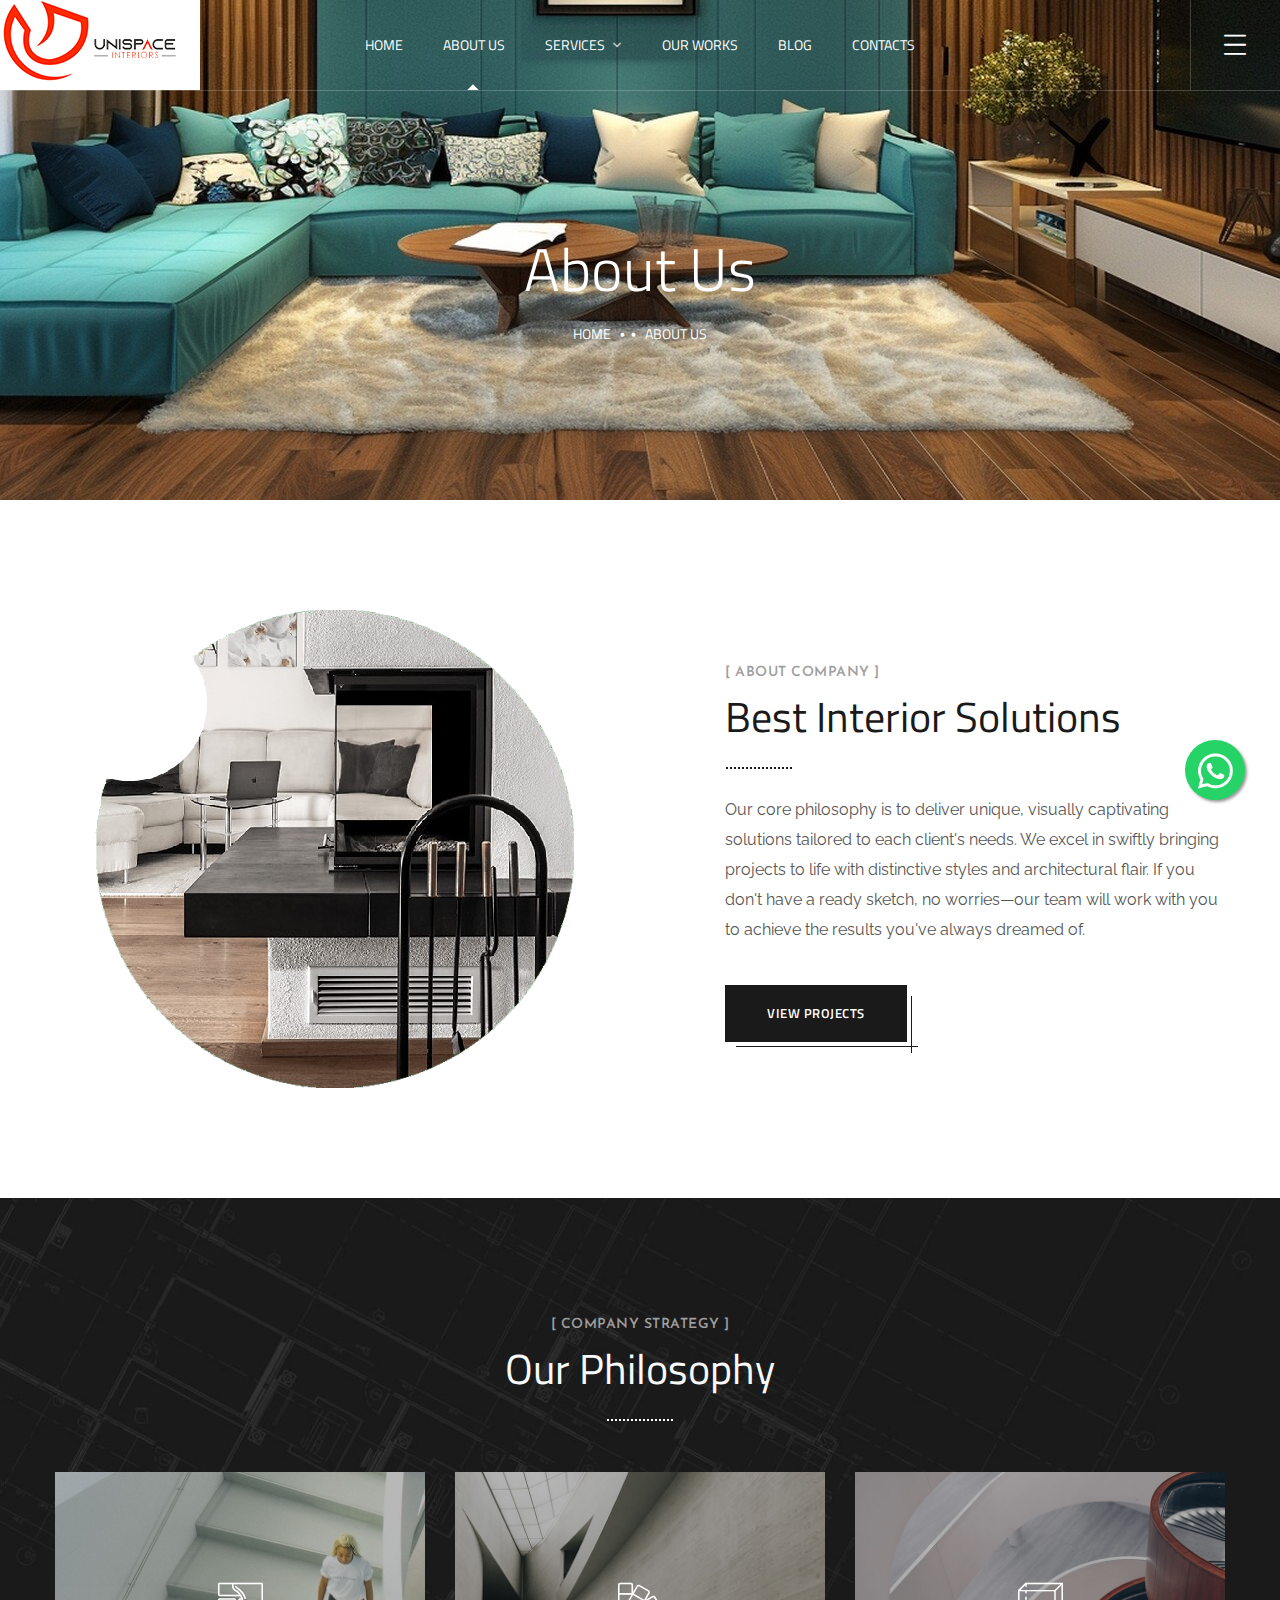
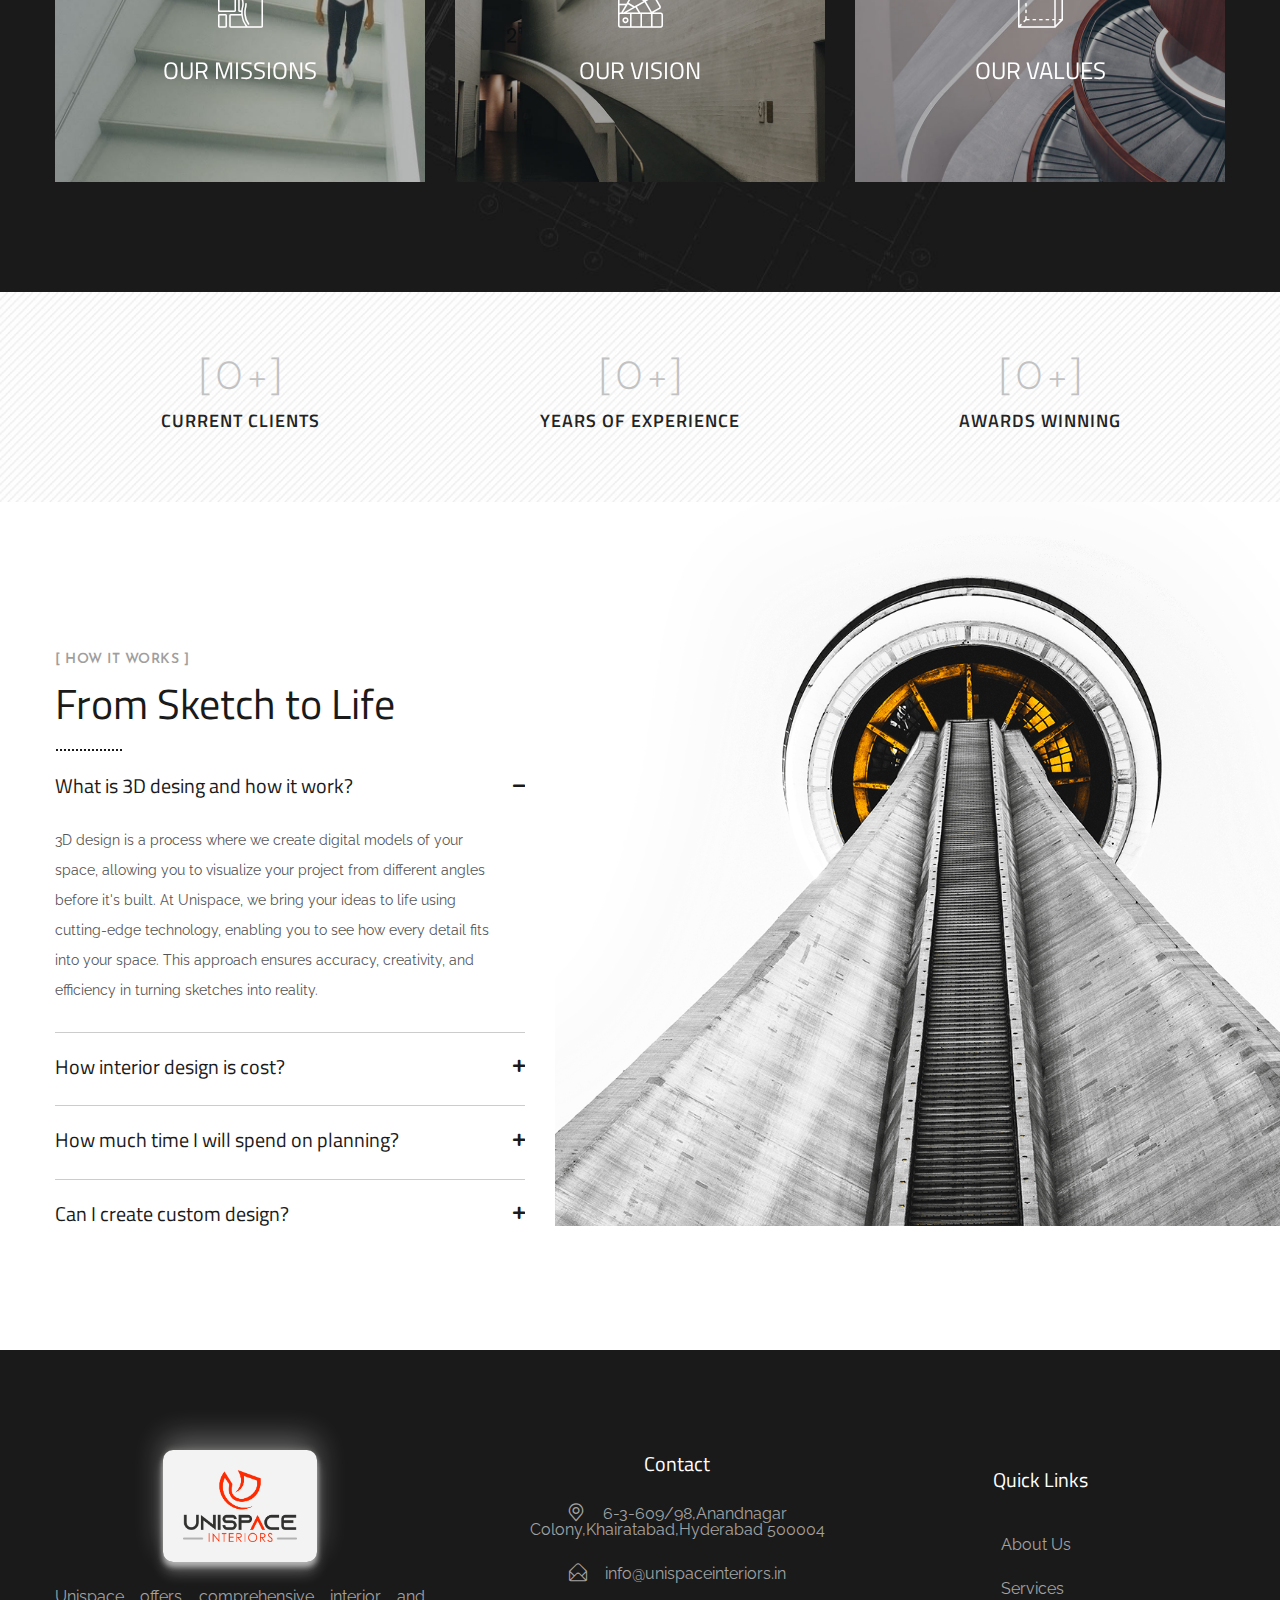
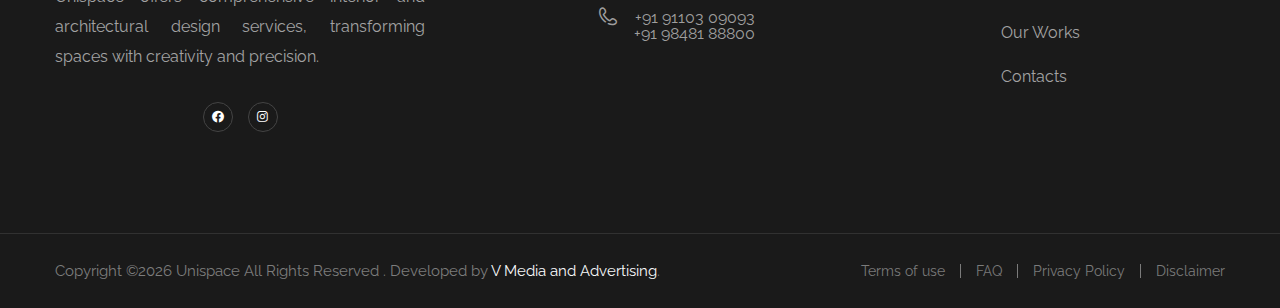
==== about-us.html @ b79695d4 "first commit" ====
<!DOCTYPE html>
<html lang="en">

<head>
    <meta charset="utf-8">
    <meta http-equiv="X-UA-Compatible" content="IE=edge" />
    <meta name="viewport" content="width=device-width, initial-scale=1, maximum-scale=1" />
        <meta charset="UTF-8">
        <meta name="viewport" content="width=device-width, initial-scale=1.0">
        <meta name="description" content="Learn more about Unispace, a trusted company providing interiors, exteriors, and renovation services in Hyderabad. Our team delivers excellent craftsmanship and personalized service to meet your project needs.">
        <meta name="keywords" content="Unispace,Best Interiors,Top Interiors, Interiors, Exteriors, Commercial, Residential, Landscape, Renovation, Turnkey Solutions, Work Process, Hyderabad, Anand Nagar Colony">
        <meta name="author" content="Unispace">
        <meta name="robots" content="index, follow">
        <meta name="geo.placename" content="Hyderabad, Telangana, India">
        <meta name="geo.region" content="IN-TG">
        <meta name="geo.position" content="17.385044;78.486671">
        <meta name="ICBM" content="17.385044, 78.486671">
        <title>About Us - Unispace: Design and Renovation Experts in Hyderabad</title>
        <link rel="apple-touch-icon" sizes="180x180" href="images/favicons/apple-touch-icon.png">
    <link rel="icon" type="image/png" sizes="32x32" href="images/favicons/favicon-32x32.png">
    <link rel="icon" type="image/png" sizes="16x16" href="images/favicons/favicon-16x16.png">
    <link rel="manifest" href="images/favicons/site.webmanifest">
    <link rel="mask-icon" href="images/favicons/safari-pinned-tab.svg" color="#5bbad5">
    <meta name="msapplication-TileColor" content="#ffffff">
    <meta name="theme-color" content="#ffffff">
    <link rel="stylesheet" href="css/bootstrap.min.css" />
    <link rel="stylesheet" href="css/font-awesome.min.css" />
    <link rel="stylesheet" href="css/flaticon.css" />
    <link rel="stylesheet" href="css/owl.carousel.min.css" />
    <link rel="stylesheet" href="css/owl.theme.css" />
    <link rel="stylesheet" href="css/magnific-popup.css" />
    <link rel="stylesheet" href="css/lightgallery.css" />
    <link rel="stylesheet" href="css/woocommerce.css" />
    <link rel="stylesheet" href="css/royal-preload.css" />

    <link rel="stylesheet" href="style.css" />
</head>

<body>
    <div id="royal_preloader"></div>
    <div id="page" class="site">
        <header id="site-header" class="site-header header-transparent">
            <!-- Main Header start -->
            <div class="octf-main-header is-fixed">
                <div class="octf-area-wrap">
                    <div class="container-fluid octf-mainbar-container">
                        <div class="octf-mainbar">
                            <div class="octf-mainbar-row octf-row">
                                <div class="octf-col logo-col no-padding">
                                    <div id="site-logo" class="site-logo" id="site-logo">
                                        <a href="index.html">
                                            <img src="images/logo.png" alt="Unispace" class="">
                                        </a>
                                    </div>
                                </div>
                                <div class="octf-col menu-col no-padding">
                                    <nav id="site-navigation" class="main-navigation">
                                        <ul class="menu">
                                            <li>
                                                <a href="index.html">Home</a>
                                            </li>
                                            <li class=" current-menu-item current-menu-ancestor"><a href="about-us.html">About Us</a></li>
                                            <li class="menu-item-has-children"><a href="our-services.html">Services</a>
                                                <ul class="sub-menu">
                                                    <li><a href="servcies-detail-1.html?service=Commercial">Commercial</a></li>
                                                    <li><a href="servcies-detail-1.html?service=Residential">Residential</a></li>
                                                    <li><a href="servcies-detail-1.html?service=Landscape">Landscape</a></li>
                                                    <li><a href="servcies-detail-1.html?service=Renovation">Renovation</a></li>
                                                    <li><a href="servcies-detail-1.html?service=Turnkey">Turnkey</a></li>
                                                </ul>
                                            </li>
                                            <li><a href="portfolio.html">Our Works</a>
                                            </li>
                                            <li><a href="blog.html">Blog</a>
                                            </li>
                                            <li><a href="contact.html">Contacts</a></li>
                                        </ul>
                                    </nav>
                                </div>
                                <div class="octf-col cta-col text-right no-padding">
                                <!-- Call To Action -->
                                    <div class="octf-btn-cta">
                                        <div class="octf-sidepanel octf-cta-header">
                                            <div class="site-overlay panel-overlay"></div>
                                            <div id="panel-btn" class="panel-btn octf-cta-icons">
                                                <i class="ot-flaticon-menu"></i>
                                            </div>
                                        </div>
                                    </div>
                                </div>
                            </div>
                        </div>
                    </div>
                </div>
            </div>
            <div class="header_mobile">
                <div class="container-fluid">
                    <div class="octf-mainbar-row octf-row">
                        <div class="octf-col">
                            <div class="mlogo_wrapper clearfix">
                                <div class="mobile_logo" id="site-logo">
                                    <a href="index.html">
                                        <img src="images/logo.png" alt="UniSpace">
                                    </a>
                                </div>
                            </div>
                        </div>
                        <div class="octf-col justify-content-end">
                            <div class="octf-search octf-cta-header">

                            </div>
                            <div class="octf-menu-mobile octf-cta-header">
                                <div id="mmenu-toggle" class="mmenu-toggle">
                                    <button><i class="ot-flaticon-menu"></i></button>
                                </div>
                                <div class="site-overlay mmenu-overlay"></div>
                                <div id="mmenu-wrapper" class="mmenu-wrapper on-right">
                                    <div class="mmenu-inner">
                                        <a class="mmenu-close" href="#"><i class="ot-flaticon-right-arrow"></i></a>
                                        <div class="mobile-nav">
                                            <ul id="menu-main-menu" class="mobile_mainmenu none-style">
                                                <li class="current-menu-item current-menu-ancestor">
                                                    <a href="index.html">Home</a>

                                                </li>
                                                <li><a href="about-us.html">About Us</a></li>

                                                <li class="menu-item-has-children"><a href="our-services.html">Services</a>
                                                    <ul class="sub-menu">
                                                        <li><a href="servcies-detail-1.html?service=Commercial">Commercial</a></li>
                                                        <li><a href="servcies-detail-1.html?service=Residential">Residential</a></li>
                                                        <li><a href="servcies-detail-1.html?service=Landscape">Landscape</a></li>
                                                        <li><a href="servcies-detail-1.html?service=Renovation">Renovation</a></li>
                                                        <li><a href="servcies-detail-1.html?service=Turnkey">Turnkey</a></li>
                                                    </ul>
                                                </li>
                                                <li><a href="portfolio.html">Our Works</a>
                                                </li>
                                                <li><a href="blog.html">Blog</a>
                                                </li>
                                                <li><a href="contact.html">Contacts</a></li>
                                            </ul>
                                        </div>
                                    </div>
                                </div>
                            </div>
                        </div>
                    </div>
                </div>
            </div>
        </header>

        <div id="side-panel" class="side-panel">
            <a href="#" class="side-panel-close"><i class="ot-flaticon-close-1"></i></a>
            <div class="side-panel-block">
                <div class="side-panel-wrap">
                    <div class="the-logo">
                        <a href="index.html">
                            <img src="images/Uni-Space-Logo.png" class="side" alt="Uni Space">
                        </a>
                    </div>
                    <div class="ot-heading">
                        <h2 class="main-heading">Our Gallery</h2>
                    </div>
                    <div class="image-gallery">
                        <div id="gallery-1" class="gallery galleryid-102 gallery-columns-3 gallery-size-thumbnail">
                            <figure class="gallery-item">
                                <div class="gallery-icon landscape">
                                    <a href="images/main/galary1.jpg">
                                        <img src="images/main/galary1.jpg" class="" alt="">
                                    </a>
                                </div>
                            </figure>
                            <figure class="gallery-item">
                                <div class="gallery-icon landscape">
                                    <a href="images/main/galary5.jpg">
                                        <img src="images/main/galary5.jpg" class="" alt="">
                                    </a>
                                </div>
                            </figure>
                            <figure class="gallery-item">
                                <div class="gallery-icon landscape">
                                    <a href="images/main/galary3.jpg">
                                        <img src="images/main/galary3.jpg" class="" alt="">
                                    </a>
                                </div>
                            </figure>
                            <figure class="gallery-item">
                                <div class="gallery-icon landscape">
                                    <a href="images/main/galary4.jpg">
                                        <img src="images/main/galary4.jpg" class="" alt="">
                                    </a>
                                </div>
                            </figure>
                            <figure class="gallery-item">
                                <div class="gallery-icon landscape">
                                    <a href="images/main/galary2.jpg">
                                        <img src="images/main/galary2.jpg" class="" alt="">
                                    </a>
                                </div>
                            </figure>
                            <figure class="gallery-item">
                                <div class="gallery-icon landscape">
                                    <a href="images/main/galary6.jpg">
                                        <img src="images/main/galary6.jpg" class="" alt="">
                                    </a>
                                </div>
                            </figure>
                        </div>
                    </div>
                    <div class="ot-heading ">
                        <h2 class="main-heading">Contact Info</h2>
                    </div>
                    <div class="side-panel-cinfo">
                        <ul class="panel-cinfo">
                            <li class="panel-list-item">
                                <span class="panel-list-icon"><i class="ot-flaticon-place"></i></span>
                                <span class="panel-list-text">6-3-609/98, Anandnagar Colony, Khairatabad, Hyderabad 500004</span>
                            </li>
                            <li class="panel-list-item">
                                <span class="panel-list-icon"><i class="ot-flaticon-mail"></i></span>
                                <span class="panel-list-text"><a href="mailto:info@unispaceinteriors.in" class="sideinfo">info@unispaceinteriors.in</a></span>
                            </li>
                            <li class="panel-list-item">
                                <span class="panel-list-icon"><i class="ot-flaticon-phone-call"></i></span>
                                <span class="panel-list-text"><a href="tel:+91 91103 09093" class="sideinfo">+91 91103 09093</a></span><br>
                                <span class="panel-list-text">&nbsp; &nbsp; &nbsp;<a href="tel:+91 98481 88800" class="sideinfo">+91 98481 88800</a></span>
                            </li>
                        </ul>
                    </div>
                    <div class="side-panel-social">
                        <ul>
                            <li><a href="https://www.facebook.com/unispaceint/" target="_self"><i class="fab fa-facebook-f"></i></a></li>
                            <li><a href="https://www.instagram.com/unispaceinteriors_hyd/" target="_self"><i class="fab fa-instagram"></i></a></li>
                        </ul>
                    </div>
                </div>
            </div>
        </div>


        <div id="content" class="site-content">
            <div class="page-header dtable text-center header-transparent pheader-about">
                <div class="dcell">
                    <div class="container">
                        <h1 class="page-title">About Us</h1>
                        <ul id="breadcrumbs" class="breadcrumbs none-style">
                            <li><a href="index.html">Home</a></li>
                            <li class="active">About Us</li>
                        </ul>    
                    </div>
                </div>
            </div>
        </div>

        <section class="about-company">
            <div class="container">
                <div class="row">
                    <div class="col-lg-6 col-md-12 align-self-center text-center mb-5 mb-lg-0">
                        <div class="about-img">
                            <img src="images/main/image1-aboutus1.png" alt="">
                        </div>
                    </div>
                    <div class="col-lg-6 col-md-12 align-self-center">
                        <div class="about-detail">
                            <div class="ot-heading is-dots">
                                <span>[ about company ]</span>
                                <h2 class="main-heading">Best Interior Solutions</h2>
                            </div>
                            <p>Our core philosophy is to deliver unique, visually captivating solutions tailored to each client's needs. We excel in swiftly bringing projects to life with distinctive styles and architectural flair. If you don't have a ready sketch, no worries—our team will work with you to achieve the results you've always dreamed of.</p>
                            <div class="ot-button">
                                <a href="portfolio-masonry.html" class="octf-btn octf-btn-dark border-hover-dark">View Projects</a>
                            </div>
                        </div>
                    </div>
                </div>
            </div>
        </section>
        <section class="our-philosophy">
            <div class="container">
                <div class="row">
                    <div class="col-lg-12 col-md-12 col-sm-12 theratio-align-center text-center">
                        <div class="ot-heading is-dots">
                            <span>[ company strategy ]</span>
                            <h2 class="main-heading text-light">Our Philosophy</h2>
                        </div>
                    </div>
                </div>
                <div class="row justify-content-center">
                    <div class="col-xl-4 col-lg-6 col-md-6 col-sm-12 mb-5 mb-xl-0">
                        <div class="support-box">
                            <div class="inner-box">
                                <div class="overlay flex-middle">
                                    <div class="inner">
                                        <p>To deliver innovative designs and exceptional service, transforming spaces with creativity, quality, and precision.</p>
                                    </div>
                                </div>
                                <div class="content-box">
                                    <div class="icon-title">
                                        <span class="ot-flaticon-brickwall"></span>
                                        <h5>Our Missions</h5>
                                    </div>
                                    <img src="images/main/support1.jpg" alt="">
                                </div>
                            </div>
                        </div>
                    </div>
                    <div class="col-xl-4 col-lg-6 col-md-6 col-sm-12 mb-5 mb-xl-0">
                        <div class="support-box">
                            <div class="inner-box">
                                <div class="overlay flex-middle">
                                    <div class="inner">
                                        <p>To lead the design industry by setting new standards of creativity, quality, and customer satisfaction.</p>
                                    </div>
                                </div>
                                <div class="content-box">
                                    <div class="icon-title">
                                         <span class="ot-flaticon-paint"></span>
                                         <h5>Our Vision</h5>
                                    </div>
                                    <img src="images/main/support2.jpg" class="" alt="">
                                </div>
                            </div>
                        </div>
                    </div>
                    <div class="col-xl-4 col-lg-6 col-md-6 col-sm-12">
                        <div class="support-box">
                            <div class="inner-box">
                                <div class="overlay flex-middle">
                                    <div class="inner">
                                        <p>Creativity, quality, integrity, and client satisfaction are at the core of everything we do. We are committed to delivering innovative solutions with honesty and excellence.</p>
                                    </div>
                                </div>
                                <div class="content-box">
                                    <div class="icon-title">
                                         <span class="ot-flaticon-cube"></span>
                                         <h5>Our Values</h5>
                                    </div>
                                    <img src="images/main/support3.jpg" class="attachment-full size-full lazyloaded" alt="">
                                </div>
                            </div>
                        </div>
                    </div>
                </div>
            </div>
        </section>
        <section class="about-counter">
            <div class="container">
                <div class="row">
                    <div class="col-xl-4 col-lg-6 col-md-6 col-sm-6 mb-4 mb-xl-0">
                        <div class="ot-counter">
                            <div>
                                <span>[</span>
                                <span class="num" data-to="80" data-time="2000">0</span>
                                <span>+]</span>
                            </div>
                            <h6>Current Clients</h6>                            
                        </div>
                    </div>
                    <div class="col-xl-4 col-lg-7 col-md-6 col-sm-6 mb-4 mb-xl-0">
                        <div class="ot-counter">
                            <div>
                                <span>[</span>
                                <span class="num" data-to="9" data-time="2000">0</span>
                                <span>+]</span>
                            </div>
                            <h6>years of experience</h6>                            
                        </div>
                    </div>
                    <div class="col-xl-4 col-lg-6 col-md-6 col-sm-6 mb-4 mb-sm-0">
                        <div class="ot-counter">
                            <div>
                                <span>[</span>
                                <span class="num" data-to="10" data-time="2000">0</span>
                                <span>+]</span>
                            </div>
                            <h6>awards winning</h6>                             
                        </div>
                    </div>
                </div>
            </div>
        </section>
        <section class="how-it-work">
            <div class="container">
                <div class="row">
                    <div class="col-lg-5 col-md-12 mb-5 mb-lg-0 align-self-center">
                        <div class="work-content">
                            <div class="ot-heading is-dots">
                                <span>[ how it works ]</span>
                                <h2 class="main-heading">From Sketch to Life</h2>
                            </div>
                            <div class="ot-accordions">
                                <div class="acc-item">
                                    <div class="acc-toggle flex-middle" data-default="yes">
                                        What is 3D desing and how it work?
                                        <span class="down"><i class="fas fa-plus"></i></span>
                                        <span class="up"><i class="fas fa-minus"></i></span>
                                    </div>
                                    <div class="acc-content">
                                        3D design is a process where we create digital models of your space, allowing you to visualize your project from different angles before it's built. At Unispace, we bring your ideas to life using cutting-edge technology, enabling you to see how every detail fits into your space. This approach ensures accuracy, creativity, and efficiency in turning sketches into reality.
                                    </div>
                                </div>
                                <div class="acc-item">
                                    <div class="acc-toggle flex-middle">
                                        How interior design is cost?
                                        <span class="down"><i class="fas fa-plus"></i></span>
                                        <span class="up"><i class="fas fa-minus"></i></span>
                                    </div>
                                    <div class="acc-content">
                                        The cost of interior design varies depending on the size and scope of the project, materials, and finishes you choose. We offer customized pricing based on your requirements, ensuring that you get the best value for your investment. Our team will work with you to create a design that fits within your budget while delivering exceptional results.
                                    </div>
                                </div>
                                <div class="acc-item">
                                    <div class="acc-toggle flex-middle">
                                        How much time I will spend on planning?
                                        <span class="down"><i class="fas fa-plus"></i></span>
                                        <span class="up"><i class="fas fa-minus"></i></span>
                                    </div>
                                    <div class="acc-content">
                                        The planning stage can take anywhere from a few days to a few weeks, depending on the complexity of the project and your involvement in decision-making. We strive to streamline the process with clear communication and regular updates, ensuring that every detail aligns with your vision while minimizing delays.
                                    </div>
                                </div>
                                <div class="acc-item">
                                    <div class="acc-toggle flex-middle">
                                        Can I create custom design?
                                        <span class="down"><i class="fas fa-plus"></i></span>
                                        <span class="up"><i class="fas fa-minus"></i></span>
                                    </div>
                                    <div class="acc-content">
                                        Yes, absolutely! At Unispace, we specialize in custom designs tailored to your unique preferences and needs. Whether it's interiors, exteriors, or specific elements like furniture or lighting, we collaborate closely with you to ensure your personal style is reflected in every aspect of the project.
                                    </div>
                                </div>
                            </div>
                        </div>
                    </div>
                    <div class="col-lg-5 col-md-12">
                        <div class="work-img">
                            <img src="images/main/image2-aboutus.png" alt="">
                        </div>
                    </div>
                </div>
            </div>
        </section>
        <link rel="stylesheet" href="https://maxcdn.bootstrapcdn.com/font-awesome/4.5.0/css/font-awesome.min.css">
        <a href="https://wa.me/+919110309093" class="float" target="_blank"><img src="images/whatsapp.png" alt="" class="my-float"></a>




        <footer id="site-footer" class="site-footer">
            <div class="container">
                <div class="row">
                    <div class="col-xl-4 col-lg-8 col-md-6 col-sm-12 mb-4 mb-xl-0">
                        <div class="widget-footer">
                            <img src="images/Uni-Space-Logo.png" class="footer-logo side" alt="">
                            <br><br>
                            <p>Unispace offers comprehensive interior and architectural design services, transforming spaces with creativity and precision.</p>
                            <div class="footer-social list-social">
                                <ul>
                                    <li><a href="https://www.facebook.com/unispaceint/" target="_self"><i class="fab fa-facebook-f"></i></a></li>
                                    <li><a href="https://www.instagram.com/unispaceinteriors_hyd/" target="_self"><i class="fab fa-instagram"></i></a></li>
                                </ul>
                            </div>
                        </div>
                    </div>
                <div class="col-xl-4 col-lg-8 col-md-6 col-sm-12 mb-4 mb-xl-0">
                    <div class="widget-footser center-foot">
                        <h6 style="color: white;">Contact</h6>
                        <ul class="footer-list">
                            <li class="footer-list-item">
                                <span class="list-item-icon"><i class="ot-flaticon-place"></i></span>
                                <span class="list-item-text">6-3-609/98,Anandnagar Colony,Khairatabad,Hyderabad 500004</span>
                            </li>
                            <li class="footer-list-item">
                                <span class="list-item-icon"><i class="ot-flaticon-mail"></i></span>
                                <span class="list-item-text">info@unispaceinteriors.in</span>
                            </li>
                            <li class="footer-list-item" style="color: #9f9e9e;">
                                <span class="list-item-icon"><i class="ot-flaticon-phone-call"></i></span>
                                <span class="list-item-text" ><a href="tel:+91 91103 09093" style="color: #9f9e9e;">+91 91103 09093</a></span><br>
                                <span class="list-item-text" style="margin-left: 7.3%;" ><a href="tel:+91 98481 88800" style="color: #9f9e9e;">+91 98481 88800</a></span>
                            </li>
                        </ul>
                    </div>
                </div>
                    <div class="col-xl-4 col-lg-8 col-md-6 col-sm-12 mb-4 mb-md-0">
                        <div class="widget-footer widget-contact right-foot">
                            <h6>Quick Links</h6>
                            <ul>
                                <li><a href="about-us.html">About Us</a></li>
                                <li><a href="our-services.html">Services</a></li>
                                <li><a href="portfolio.html">Our Works</a></li>
                                <li><a href="contact.html">Contacts</a></li>
                            </ul>
                        </div>
                    </div>
                </div>
            </div>
        </footer><!-- #site-footer -->
        <div class="footer-bottom">
            <div class="container">
                <div class="row">
                    <div class="col-lg-7 col-md-12 mb-4 mb-lg-0">
                        <p>Copyright ©<script> document.write(new Date().getFullYear());</script> Unispace  All Rights Reserved . Developed by<a class="text-light" href="http://www.vmedianadvertising.com/"> V Media and Advertising</a>.</p>
                    </div>
                    <div class="col-lg-5 col-md-12 align-self-center">
                        <ul class="icon-list-items inline-items justify-content-lg-end">
                            <li class="icon-list-item inline-item">
                                <a href="TermsofUse.html"><span class="icon-list-text">Terms of use</span></a>                            </li>
                            <li class="icon-list-item inline-item">
                                <a href="faq.html"><span class="icon-list-text">FAQ</span></a>
                            </li>
                            <li class="icon-list-item inline-item">
                                <a href="PrivacyPolicy.html"><span class="icon-list-text">Privacy Policy</span></a>
                            </li>
                            <li class="icon-list-item inline-item">
                                <a href="Disclimer.html"><span class="icon-list-text">Disclaimer</span></a>
                            </li>
                        </ul>
                    </div>
                </div>
            </div>
        </div>
</div><!-- #page -->
<a id="back-to-top" href="#" class="show"><i class="ot-flaticon-left-arrow"></i></a>
        <!-- jQuery -->
    <script src="js/jquery.min.js"></script>
    <script src="js/mousewheel.min.js"></script>
    <script src="js/lightgallery-all.min.js"></script>
    <script src="js/jquery.magnific-popup.min.js"></script>
    <script src="js/jquery.isotope.min.js"></script>
    <script src="js/owl.carousel.min.js"></script>
    <script src="js/easypiechart.min.js"></script>
    <script src="js/jquery.countdown.min.js"></script>
    <script src="js/scripts.js"></script>
    <script src="js/royal_preloader.min.js"></script>
    <script>
        window.jQuery = window.$ = jQuery;  
        (function($) { "use strict";
            //Preloader
            Royal_Preloader.config({
                mode           :   'progress',
                background     :   '#1a1a1a',
            });
        })(jQuery);
    </script>  
</body>
</html>
---- css/flaticon.css ----
/*
  	Flaticon icon font: Flaticon
  	Creation date: 21/03/2020 07:56
  	*/

@font-face {
  font-family: "Flaticon";
  src: url("../fonts/Flaticon.eot");
  src: url("../fonts/Flaticon.eot?#iefix") format("embedded-opentype"),
       url("../fonts/Flaticon.woff2") format("woff2"),
       url("../fonts/Flaticon.woff") format("woff"),
       url("../fonts/Flaticon.ttf") format("truetype"),
       url("../fonts/Flaticon.svg#Flaticon") format("svg");
  font-weight: normal;
  font-style: normal;
}

@media screen and (-webkit-min-device-pixel-ratio:0) {
  @font-face {
    font-family: "Flaticon";
    src: url("./Flaticon.svg#Flaticon") format("svg");
  }
}

[class^="ot-flaticon-"]:before, [class*=" ot-flaticon-"]:before,
[class^="ot-flaticon-"]:after, [class*=" ot-flaticon-"]:after {   
  font-family: Flaticon;
  font-size: 21px;
  font-style: normal;
}

.ot-flaticon-support:before { content: "\f100"; }
.ot-flaticon-document:before { content: "\f101"; }
.ot-flaticon-video:before { content: "\f102"; }
.ot-flaticon-file:before { content: "\f103"; }
.ot-flaticon-next:before { content: "\f104"; }
.ot-flaticon-menu:before { content: "\f105"; }
.ot-flaticon-left-arrow:before { content: "\f106"; }
.ot-flaticon-button:before { content: "\f107"; }
.ot-flaticon-play-button:before { content: "\f108"; }
.ot-flaticon-search:before { content: "\f109"; }
.ot-flaticon-search-1:before { content: "\f10a"; }
.ot-flaticon-shopping-bag:before { content: "\f10b"; }
.ot-flaticon-place:before { content: "\f10c"; }
.ot-flaticon-phone-call:before { content: "\f10d"; }
.ot-flaticon-3d:before { content: "\f10e"; }
.ot-flaticon-pantone:before { content: "\f10f"; }
.ot-flaticon-sphere:before { content: "\f110"; }
.ot-flaticon-measure:before { content: "\f111"; }
.ot-flaticon-title:before { content: "\f112"; }
.ot-flaticon-home:before { content: "\f113"; }
.ot-flaticon-house:before { content: "\f114"; }
.ot-flaticon-mail:before { content: "\f115"; }
.ot-flaticon-add:before { content: "\f116"; }
.ot-flaticon-quote:before { content: "\f117"; }
.ot-flaticon-send:before { content: "\f118"; }
.ot-flaticon-blueprint:before { content: "\f119"; }
.ot-flaticon-tip:before { content: "\f11a"; }
.ot-flaticon-money-back:before { content: "\f11b"; }
.ot-flaticon-vector:before { content: "\f11c"; }
.ot-flaticon-tools:before { content: "\f11d"; }
.ot-flaticon-3d-1:before { content: "\f11e"; }
.ot-flaticon-heart:before { content: "\f11f"; }
.ot-flaticon-link:before { content: "\f120"; }
.ot-flaticon-pin:before { content: "\f121"; }
.ot-flaticon-cube:before { content: "\f122"; }
.ot-flaticon-blueprint-1:before { content: "\f123"; }
.ot-flaticon-brickwall:before { content: "\f124"; }
.ot-flaticon-paint:before { content: "\f125"; }
.ot-flaticon-diamond:before { content: "\f126"; }
.ot-flaticon-box:before { content: "\f127"; }
.ot-flaticon-cactus:before { content: "\f128"; }
.ot-flaticon-house-1:before { content: "\f129"; }
.ot-flaticon-paint-1:before { content: "\f12a"; }
.ot-flaticon-type:before { content: "\f12b"; }
.ot-flaticon-type-1:before { content: "\f12c"; }
.ot-flaticon-3d-2:before { content: "\f12d"; }
.ot-flaticon-close:before { content: "\f12e"; }
.ot-flaticon-favorite:before { content: "\f12f"; }
.ot-flaticon-close-1:before { content: "\f130"; }
.ot-flaticon-warning-sign:before { content: "\f131"; }
.ot-flaticon-info:before { content: "\f132"; }
.ot-flaticon-check-mark-black-outline:before { content: "\f133"; }
.ot-flaticon-right-arrow:before { content: "\f134"; }
.ot-flaticon-quote-1:before { content: "\f135"; }
.ot-flaticon-quote-2:before { content: "\f136"; }
---- css/lightgallery.css ----
/*! lightgallery - v1.7.0 - 2020-05-03
* http://sachinchoolur.github.io/lightGallery/
* Copyright (c) 2020 Sachin N; Licensed GPLv3 */
@font-face {
  font-family: 'lg';
  src: url("../fonts/lg.eot?n1z373");
  src: url("../fonts/lg.eot?#iefixn1z373") format("embedded-opentype"), url("../fonts/lg.woff?n1z373") format("woff"), url("../fonts/lg.ttf?n1z373") format("truetype"), url("../fonts/lg.svg?n1z373#lg") format("svg");
  font-weight: normal;
  font-style: normal;
}
.lg-icon {
  font-family: 'lg';
  font-style: normal;
  font-weight: normal;
  font-variant: normal;
  text-transform: none;
  line-height: 1;
  /* Better Font Rendering =========== */
  -webkit-font-smoothing: antialiased;
  -moz-osx-font-smoothing: grayscale;
}

.lg-actions .lg-next, .lg-actions .lg-prev {
  background-color: rgba(0, 0, 0, 0.45);
  border-radius: 2px;
  color: #999;
  cursor: pointer;
  display: block;
  font-size: 22px;
  margin-top: -10px;
  padding: 8px 10px 9px;
  position: absolute;
  top: 50%;
  z-index: 1080;
  border: none;
  outline: none;
}
.lg-actions .lg-next.disabled, .lg-actions .lg-prev.disabled {
  pointer-events: none;
  opacity: 0.5;
}
.lg-actions .lg-next:hover, .lg-actions .lg-prev:hover {
  color: #FFF;
}
.lg-actions .lg-next {
  right: 20px;
}
.lg-actions .lg-next:before {
  content: "\e095";
}
.lg-actions .lg-prev {
  left: 20px;
}
.lg-actions .lg-prev:after {
  content: "\e094";
}

@-webkit-keyframes lg-right-end {
  0% {
    left: 0;
  }
  50% {
    left: -30px;
  }
  100% {
    left: 0;
  }
}
@-moz-keyframes lg-right-end {
  0% {
    left: 0;
  }
  50% {
    left: -30px;
  }
  100% {
    left: 0;
  }
}
@-ms-keyframes lg-right-end {
  0% {
    left: 0;
  }
  50% {
    left: -30px;
  }
  100% {
    left: 0;
  }
}
@keyframes lg-right-end {
  0% {
    left: 0;
  }
  50% {
    left: -30px;
  }
  100% {
    left: 0;
  }
}
@-webkit-keyframes lg-left-end {
  0% {
    left: 0;
  }
  50% {
    left: 30px;
  }
  100% {
    left: 0;
  }
}
@-moz-keyframes lg-left-end {
  0% {
    left: 0;
  }
  50% {
    left: 30px;
  }
  100% {
    left: 0;
  }
}
@-ms-keyframes lg-left-end {
  0% {
    left: 0;
  }
  50% {
    left: 30px;
  }
  100% {
    left: 0;
  }
}
@keyframes lg-left-end {
  0% {
    left: 0;
  }
  50% {
    left: 30px;
  }
  100% {
    left: 0;
  }
}
.lg-outer.lg-right-end .lg-object {
  -webkit-animation: lg-right-end 0.3s;
  -o-animation: lg-right-end 0.3s;
  animation: lg-right-end 0.3s;
  position: relative;
}
.lg-outer.lg-left-end .lg-object {
  -webkit-animation: lg-left-end 0.3s;
  -o-animation: lg-left-end 0.3s;
  animation: lg-left-end 0.3s;
  position: relative;
}

.lg-toolbar {
  z-index: 1082;
  left: 0;
  position: absolute;
  top: 0;
  width: 100%;
  background-color: rgba(0, 0, 0, 0.45);
}
.lg-toolbar .lg-icon {
  color: #999;
  cursor: pointer;
  float: right;
  font-size: 24px;
  height: 47px;
  line-height: 27px;
  padding: 10px 0;
  text-align: center;
  width: 50px;
  text-decoration: none !important;
  outline: medium none;
  background: none;
  border: none;
  box-shadow: none;
  -webkit-transition: color 0.2s linear;
  -o-transition: color 0.2s linear;
  transition: color 0.2s linear;
}
.lg-toolbar .lg-icon:hover {
  color: #FFF;
}
.lg-toolbar .lg-close:after {
  content: "\e070";
}
.lg-toolbar .lg-download:after {
  content: "\e0f2";
}

.lg-sub-html {
  bottom: 0;
  color: #EEE;
  font-size: 16px;
  left: 0;
  padding: 15px 40px;
  position: fixed;
  right: 0;
  text-align: center;
  z-index: 1080;
}
.lg-sub-html h4 {
  margin: 0;
  font-size: 13px;
  font-weight: bold;
}
.lg-sub-html p {
  font-size: 12px;
  margin: 5px 0 0;
}

#lg-counter {
  color: #999;
  display: inline-block;
  font-size: 16px;
  padding-left: 20px;
  padding-top: 12px;
  vertical-align: middle;
}

.lg-toolbar, .lg-prev, .lg-next {
  opacity: 1;
  -webkit-transition: -webkit-transform 0.35s cubic-bezier(0, 0, 0.25, 1) 0s, opacity 0.35s cubic-bezier(0, 0, 0.25, 1) 0s, color 0.2s linear;
  -moz-transition: -moz-transform 0.35s cubic-bezier(0, 0, 0.25, 1) 0s, opacity 0.35s cubic-bezier(0, 0, 0.25, 1) 0s, color 0.2s linear;
  -o-transition: -o-transform 0.35s cubic-bezier(0, 0, 0.25, 1) 0s, opacity 0.35s cubic-bezier(0, 0, 0.25, 1) 0s, color 0.2s linear;
  transition: transform 0.35s cubic-bezier(0, 0, 0.25, 1) 0s, opacity 0.35s cubic-bezier(0, 0, 0.25, 1) 0s, color 0.2s linear;
}

.lg-hide-items .lg-prev {
  opacity: 0;
  -webkit-transform: translate3d(-10px, 0, 0);
  transform: translate3d(-10px, 0, 0);
}
.lg-hide-items .lg-next {
  opacity: 0;
  -webkit-transform: translate3d(10px, 0, 0);
  transform: translate3d(10px, 0, 0);
}
.lg-hide-items .lg-toolbar {
  opacity: 0;
  -webkit-transform: translate3d(0, -10px, 0);
  transform: translate3d(0, -10px, 0);
}

body:not(.lg-from-hash) .lg-outer.lg-start-zoom .lg-object {
  -webkit-transform: scale3d(0.5, 0.5, 0.5);
  transform: scale3d(0.5, 0.5, 0.5);
  opacity: 0;
  -webkit-transition: -webkit-transform 250ms cubic-bezier(0, 0, 0.25, 1) 0s, opacity 250ms cubic-bezier(0, 0, 0.25, 1) !important;
  -moz-transition: -moz-transform 250ms cubic-bezier(0, 0, 0.25, 1) 0s, opacity 250ms cubic-bezier(0, 0, 0.25, 1) !important;
  -o-transition: -o-transform 250ms cubic-bezier(0, 0, 0.25, 1) 0s, opacity 250ms cubic-bezier(0, 0, 0.25, 1) !important;
  transition: transform 250ms cubic-bezier(0, 0, 0.25, 1) 0s, opacity 250ms cubic-bezier(0, 0, 0.25, 1) !important;
  -webkit-transform-origin: 50% 50%;
  -moz-transform-origin: 50% 50%;
  -ms-transform-origin: 50% 50%;
  transform-origin: 50% 50%;
}
body:not(.lg-from-hash) .lg-outer.lg-start-zoom .lg-item.lg-complete .lg-object {
  -webkit-transform: scale3d(1, 1, 1);
  transform: scale3d(1, 1, 1);
  opacity: 1;
}

.lg-outer .lg-thumb-outer {
  background-color: #0D0A0A;
  bottom: 0;
  position: absolute;
  width: 100%;
  z-index: 1080;
  max-height: 350px;
  -webkit-transform: translate3d(0, 100%, 0);
  transform: translate3d(0, 100%, 0);
  -webkit-transition: -webkit-transform 0.25s cubic-bezier(0, 0, 0.25, 1) 0s;
  -moz-transition: -moz-transform 0.25s cubic-bezier(0, 0, 0.25, 1) 0s;
  -o-transition: -o-transform 0.25s cubic-bezier(0, 0, 0.25, 1) 0s;
  transition: transform 0.25s cubic-bezier(0, 0, 0.25, 1) 0s;
}
.lg-outer .lg-thumb-outer.lg-grab .lg-thumb-item {
  cursor: -webkit-grab;
  cursor: -moz-grab;
  cursor: -o-grab;
  cursor: -ms-grab;
  cursor: grab;
}
.lg-outer .lg-thumb-outer.lg-grabbing .lg-thumb-item {
  cursor: move;
  cursor: -webkit-grabbing;
  cursor: -moz-grabbing;
  cursor: -o-grabbing;
  cursor: -ms-grabbing;
  cursor: grabbing;
}
.lg-outer .lg-thumb-outer.lg-dragging .lg-thumb {
  -webkit-transition-duration: 0s !important;
  transition-duration: 0s !important;
}
.lg-outer.lg-thumb-open .lg-thumb-outer {
  -webkit-transform: translate3d(0, 0%, 0);
  transform: translate3d(0, 0%, 0);
}
.lg-outer .lg-thumb {
  padding: 10px 0;
  height: 100%;
  margin: auto;
  margin-bottom: -5px;
}
.lg-outer .lg-thumb-item {
  cursor: pointer;
  float: left;
  overflow: hidden;
  height: 100%;
  border: 2px solid #FFF;
  margin-bottom: 5px;
}
@media (min-width: 1025px) {
  .lg-outer .lg-thumb-item {
    -webkit-transition: border-color 0.25s ease;
    -o-transition: border-color 0.25s ease;
    transition: border-color 0.25s ease;
  }
}
.lg-outer .lg-thumb-item.active, .lg-outer .lg-thumb-item:hover {
  border-color: #f0c409;
}
.lg-outer .lg-thumb-item img {
  width: 100%;
  height: 100%;
  object-fit: cover;
}
.lg-outer.lg-has-thumb .lg-item {
  padding-bottom: 120px;
}
.lg-outer.lg-can-toggle .lg-item {
  padding-bottom: 0;
}
.lg-outer.lg-pull-caption-up .lg-sub-html {
  -webkit-transition: bottom 0.25s ease;
  -o-transition: bottom 0.25s ease;
  transition: bottom 0.25s ease;
}
.lg-outer.lg-pull-caption-up.lg-thumb-open .lg-sub-html {
  bottom: 100px;
}
.lg-outer .lg-toogle-thumb {
  background-color: #0D0A0A;
  border-radius: 2px 2px 0 0;
  color: #999;
  cursor: pointer;
  font-size: 24px;
  height: 39px;
  line-height: 27px;
  padding: 5px 0;
  position: absolute;
  right: 20px;
  text-align: center;
  top: -39px;
  width: 50px;
  outline: medium none;
  border: none;
}
.lg-outer .lg-toogle-thumb:after {
  content: "\e1ff";
}
.lg-outer .lg-toogle-thumb:hover {
  color: #FFF;
}

.lg-outer .lg-video-cont {
  display: inline-block;
  vertical-align: middle;
  max-width: 1140px;
  max-height: 100%;
  width: 100%;
  padding: 0 5px;
}
.lg-outer .lg-video {
  width: 100%;
  height: 0;
  padding-bottom: 56.25%;
  overflow: hidden;
  position: relative;
}
.lg-outer .lg-video .lg-object {
  display: inline-block;
  position: absolute;
  top: 0;
  left: 0;
  width: 100% !important;
  height: 100% !important;
}
.lg-outer .lg-video .lg-video-play {
  width: 84px;
  height: 59px;
  position: absolute;
  left: 50%;
  top: 50%;
  margin-left: -42px;
  margin-top: -30px;
  z-index: 1080;
  cursor: pointer;
}
.lg-outer .lg-has-iframe .lg-video {
  -webkit-overflow-scrolling: touch;
  overflow: auto;
}
.lg-outer .lg-has-vimeo .lg-video-play {
  background: url("../img/vimeo-play.png") no-repeat scroll 0 0 transparent;
}
.lg-outer .lg-has-vimeo:hover .lg-video-play {
  background: url("../img/vimeo-play.png") no-repeat scroll 0 -58px transparent;
}
.lg-outer .lg-has-html5 .lg-video-play {
  background: transparent url("../img/video-play.png") no-repeat scroll 0 0;
  height: 64px;
  margin-left: -32px;
  margin-top: -32px;
  width: 64px;
  opacity: 0.8;
}
.lg-outer .lg-has-html5:hover .lg-video-play {
  opacity: 1;
}
.lg-outer .lg-has-youtube .lg-video-play {
  background: url("../img/youtube-play.png") no-repeat scroll 0 0 transparent;
}
.lg-outer .lg-has-youtube:hover .lg-video-play {
  background: url("../img/youtube-play.png") no-repeat scroll 0 -60px transparent;
}
.lg-outer .lg-video-object {
  width: 100% !important;
  height: 100% !important;
  position: absolute;
  top: 0;
  left: 0;
}
.lg-outer .lg-has-video .lg-video-object {
  visibility: hidden;
}
.lg-outer .lg-has-video.lg-video-playing .lg-object, .lg-outer .lg-has-video.lg-video-playing .lg-video-play {
  display: none;
}
.lg-outer .lg-has-video.lg-video-playing .lg-video-object {
  visibility: visible;
}

.lg-progress-bar {
  background-color: #333;
  height: 5px;
  left: 0;
  position: absolute;
  top: 0;
  width: 100%;
  z-index: 1083;
  opacity: 0;
  -webkit-transition: opacity 0.08s ease 0s;
  -moz-transition: opacity 0.08s ease 0s;
  -o-transition: opacity 0.08s ease 0s;
  transition: opacity 0.08s ease 0s;
}
.lg-progress-bar .lg-progress {
  background-color: #a90707;
  height: 5px;
  width: 0;
}
.lg-progress-bar.lg-start .lg-progress {
  width: 100%;
}
.lg-show-autoplay .lg-progress-bar {
  opacity: 1;
}

.lg-autoplay-button:after {
  content: "\e01d";
}
.lg-show-autoplay .lg-autoplay-button:after {
  content: "\e01a";
}

.lg-outer.lg-css3.lg-zoom-dragging .lg-item.lg-complete.lg-zoomable .lg-img-wrap, .lg-outer.lg-css3.lg-zoom-dragging .lg-item.lg-complete.lg-zoomable .lg-image {
  -webkit-transition-duration: 0s;
  transition-duration: 0s;
}
.lg-outer.lg-use-transition-for-zoom .lg-item.lg-complete.lg-zoomable .lg-img-wrap {
  -webkit-transition: -webkit-transform 0.3s cubic-bezier(0, 0, 0.25, 1) 0s;
  -moz-transition: -moz-transform 0.3s cubic-bezier(0, 0, 0.25, 1) 0s;
  -o-transition: -o-transform 0.3s cubic-bezier(0, 0, 0.25, 1) 0s;
  transition: transform 0.3s cubic-bezier(0, 0, 0.25, 1) 0s;
}
.lg-outer.lg-use-left-for-zoom .lg-item.lg-complete.lg-zoomable .lg-img-wrap {
  -webkit-transition: left 0.3s cubic-bezier(0, 0, 0.25, 1) 0s, top 0.3s cubic-bezier(0, 0, 0.25, 1) 0s;
  -moz-transition: left 0.3s cubic-bezier(0, 0, 0.25, 1) 0s, top 0.3s cubic-bezier(0, 0, 0.25, 1) 0s;
  -o-transition: left 0.3s cubic-bezier(0, 0, 0.25, 1) 0s, top 0.3s cubic-bezier(0, 0, 0.25, 1) 0s;
  transition: left 0.3s cubic-bezier(0, 0, 0.25, 1) 0s, top 0.3s cubic-bezier(0, 0, 0.25, 1) 0s;
}
.lg-outer .lg-item.lg-complete.lg-zoomable .lg-img-wrap {
  -webkit-transform: translate3d(0, 0, 0);
  transform: translate3d(0, 0, 0);
  -webkit-backface-visibility: hidden;
  -moz-backface-visibility: hidden;
  backface-visibility: hidden;
}
.lg-outer .lg-item.lg-complete.lg-zoomable .lg-image {
  -webkit-transform: scale3d(1, 1, 1);
  transform: scale3d(1, 1, 1);
  -webkit-transition: -webkit-transform 0.3s cubic-bezier(0, 0, 0.25, 1) 0s, opacity 0.15s !important;
  -moz-transition: -moz-transform 0.3s cubic-bezier(0, 0, 0.25, 1) 0s, opacity 0.15s !important;
  -o-transition: -o-transform 0.3s cubic-bezier(0, 0, 0.25, 1) 0s, opacity 0.15s !important;
  transition: transform 0.3s cubic-bezier(0, 0, 0.25, 1) 0s, opacity 0.15s !important;
  -webkit-transform-origin: 0 0;
  -moz-transform-origin: 0 0;
  -ms-transform-origin: 0 0;
  transform-origin: 0 0;
  -webkit-backface-visibility: hidden;
  -moz-backface-visibility: hidden;
  backface-visibility: hidden;
}

#lg-zoom-in:after {
  content: "\e311";
}

#lg-actual-size {
  font-size: 20px;
}
#lg-actual-size:after {
  content: "\e033";
}

#lg-zoom-out {
  opacity: 0.5;
  pointer-events: none;
}
#lg-zoom-out:after {
  content: "\e312";
}
.lg-zoomed #lg-zoom-out {
  opacity: 1;
  pointer-events: auto;
}

.lg-outer .lg-pager-outer {
  bottom: 60px;
  left: 0;
  position: absolute;
  right: 0;
  text-align: center;
  z-index: 1080;
  height: 10px;
}
.lg-outer .lg-pager-outer.lg-pager-hover .lg-pager-cont {
  overflow: visible;
}
.lg-outer .lg-pager-cont {
  cursor: pointer;
  display: inline-block;
  overflow: hidden;
  position: relative;
  vertical-align: top;
  margin: 0 5px;
}
.lg-outer .lg-pager-cont:hover .lg-pager-thumb-cont {
  opacity: 1;
  -webkit-transform: translate3d(0, 0, 0);
  transform: translate3d(0, 0, 0);
}
.lg-outer .lg-pager-cont.lg-pager-active .lg-pager {
  box-shadow: 0 0 0 2px white inset;
}
.lg-outer .lg-pager-thumb-cont {
  background-color: #fff;
  color: #FFF;
  bottom: 100%;
  height: 83px;
  left: 0;
  margin-bottom: 20px;
  margin-left: -60px;
  opacity: 0;
  padding: 5px;
  position: absolute;
  width: 120px;
  border-radius: 3px;
  -webkit-transition: opacity 0.15s ease 0s, -webkit-transform 0.15s ease 0s;
  -moz-transition: opacity 0.15s ease 0s, -moz-transform 0.15s ease 0s;
  -o-transition: opacity 0.15s ease 0s, -o-transform 0.15s ease 0s;
  transition: opacity 0.15s ease 0s, transform 0.15s ease 0s;
  -webkit-transform: translate3d(0, 5px, 0);
  transform: translate3d(0, 5px, 0);
}
.lg-outer .lg-pager-thumb-cont img {
  width: 100%;
  height: 100%;
}
.lg-outer .lg-pager {
  background-color: rgba(255, 255, 255, 0.5);
  border-radius: 50%;
  box-shadow: 0 0 0 8px rgba(255, 255, 255, 0.7) inset;
  display: block;
  height: 12px;
  -webkit-transition: box-shadow 0.3s ease 0s;
  -o-transition: box-shadow 0.3s ease 0s;
  transition: box-shadow 0.3s ease 0s;
  width: 12px;
}
.lg-outer .lg-pager:hover, .lg-outer .lg-pager:focus {
  box-shadow: 0 0 0 8px white inset;
}
.lg-outer .lg-caret {
  border-left: 10px solid transparent;
  border-right: 10px solid transparent;
  border-top: 10px dashed;
  bottom: -10px;
  display: inline-block;
  height: 0;
  left: 50%;
  margin-left: -5px;
  position: absolute;
  vertical-align: middle;
  width: 0;
}

.lg-fullscreen:after {
  content: "\e20c";
}
.lg-fullscreen-on .lg-fullscreen:after {
  content: "\e20d";
}

.lg-outer #lg-dropdown-overlay {
  background-color: rgba(0, 0, 0, 0.25);
  bottom: 0;
  cursor: default;
  left: 0;
  position: fixed;
  right: 0;
  top: 0;
  z-index: 1081;
  opacity: 0;
  visibility: hidden;
  -webkit-transition: visibility 0s linear 0.18s, opacity 0.18s linear 0s;
  -o-transition: visibility 0s linear 0.18s, opacity 0.18s linear 0s;
  transition: visibility 0s linear 0.18s, opacity 0.18s linear 0s;
}
.lg-outer.lg-dropdown-active .lg-dropdown, .lg-outer.lg-dropdown-active #lg-dropdown-overlay {
  -webkit-transition-delay: 0s;
  transition-delay: 0s;
  -moz-transform: translate3d(0, 0px, 0);
  -o-transform: translate3d(0, 0px, 0);
  -ms-transform: translate3d(0, 0px, 0);
  -webkit-transform: translate3d(0, 0px, 0);
  transform: translate3d(0, 0px, 0);
  opacity: 1;
  visibility: visible;
}
.lg-outer.lg-dropdown-active #lg-share {
  color: #FFF;
}
.lg-outer .lg-dropdown {
  background-color: #fff;
  border-radius: 2px;
  font-size: 14px;
  list-style-type: none;
  margin: 0;
  padding: 10px 0;
  position: absolute;
  right: 0;
  text-align: left;
  top: 50px;
  opacity: 0;
  visibility: hidden;
  -moz-transform: translate3d(0, 5px, 0);
  -o-transform: translate3d(0, 5px, 0);
  -ms-transform: translate3d(0, 5px, 0);
  -webkit-transform: translate3d(0, 5px, 0);
  transform: translate3d(0, 5px, 0);
  -webkit-transition: -webkit-transform 0.18s linear 0s, visibility 0s linear 0.5s, opacity 0.18s linear 0s;
  -moz-transition: -moz-transform 0.18s linear 0s, visibility 0s linear 0.5s, opacity 0.18s linear 0s;
  -o-transition: -o-transform 0.18s linear 0s, visibility 0s linear 0.5s, opacity 0.18s linear 0s;
  transition: transform 0.18s linear 0s, visibility 0s linear 0.5s, opacity 0.18s linear 0s;
}
.lg-outer .lg-dropdown:after {
  content: "";
  display: block;
  height: 0;
  width: 0;
  position: absolute;
  border: 8px solid transparent;
  border-bottom-color: #FFF;
  right: 16px;
  top: -16px;
}
.lg-outer .lg-dropdown > li:last-child {
  margin-bottom: 0px;
}
.lg-outer .lg-dropdown > li:hover a, .lg-outer .lg-dropdown > li:hover .lg-icon {
  color: #333;
}
.lg-outer .lg-dropdown a {
  color: #333;
  display: block;
  white-space: pre;
  padding: 4px 12px;
  font-family: "Open Sans","Helvetica Neue",Helvetica,Arial,sans-serif;
  font-size: 12px;
}
.lg-outer .lg-dropdown a:hover {
  background-color: rgba(0, 0, 0, 0.07);
}
.lg-outer .lg-dropdown .lg-dropdown-text {
  display: inline-block;
  line-height: 1;
  margin-top: -3px;
  vertical-align: middle;
}
.lg-outer .lg-dropdown .lg-icon {
  color: #333;
  display: inline-block;
  float: none;
  font-size: 20px;
  height: auto;
  line-height: 1;
  margin-right: 8px;
  padding: 0;
  vertical-align: middle;
  width: auto;
}
.lg-outer #lg-share {
  position: relative;
}
.lg-outer #lg-share:after {
  content: "\e80d";
}
.lg-outer #lg-share-facebook .lg-icon {
  color: #3b5998;
}
.lg-outer #lg-share-facebook .lg-icon:after {
  content: "\e901";
}
.lg-outer #lg-share-twitter .lg-icon {
  color: #00aced;
}
.lg-outer #lg-share-twitter .lg-icon:after {
  content: "\e904";
}
.lg-outer #lg-share-googleplus .lg-icon {
  color: #dd4b39;
}
.lg-outer #lg-share-googleplus .lg-icon:after {
  content: "\e902";
}
.lg-outer #lg-share-pinterest .lg-icon {
  color: #cb2027;
}
.lg-outer #lg-share-pinterest .lg-icon:after {
  content: "\e903";
}

.lg-group:after {
  content: "";
  display: table;
  clear: both;
}

.lg-outer {
  width: 100%;
  height: 100%;
  position: fixed;
  top: 0;
  left: 0;
  z-index: 1050;
  text-align: left;
  opacity: 0;
  -webkit-transition: opacity 0.15s ease 0s;
  -o-transition: opacity 0.15s ease 0s;
  transition: opacity 0.15s ease 0s;
}
.lg-outer * {
  -webkit-box-sizing: border-box;
  -moz-box-sizing: border-box;
  box-sizing: border-box;
}
.lg-outer.lg-visible {
  opacity: 1;
}
.lg-outer.lg-css3 .lg-item.lg-prev-slide, .lg-outer.lg-css3 .lg-item.lg-next-slide, .lg-outer.lg-css3 .lg-item.lg-current {
  -webkit-transition-duration: inherit !important;
  transition-duration: inherit !important;
  -webkit-transition-timing-function: inherit !important;
  transition-timing-function: inherit !important;
}
.lg-outer.lg-css3.lg-dragging .lg-item.lg-prev-slide, .lg-outer.lg-css3.lg-dragging .lg-item.lg-next-slide, .lg-outer.lg-css3.lg-dragging .lg-item.lg-current {
  -webkit-transition-duration: 0s !important;
  transition-duration: 0s !important;
  opacity: 1;
}
.lg-outer.lg-grab img.lg-object {
  cursor: -webkit-grab;
  cursor: -moz-grab;
  cursor: -o-grab;
  cursor: -ms-grab;
  cursor: grab;
}
.lg-outer.lg-grabbing img.lg-object {
  cursor: move;
  cursor: -webkit-grabbing;
  cursor: -moz-grabbing;
  cursor: -o-grabbing;
  cursor: -ms-grabbing;
  cursor: grabbing;
}
.lg-outer .lg {
  height: 100%;
  width: 100%;
  position: relative;
  overflow: hidden;
  margin-left: auto;
  margin-right: auto;
  max-width: 100%;
  max-height: 100%;
}
.lg-outer .lg-inner {
  width: 100%;
  height: 100%;
  position: absolute;
  left: 0;
  top: 0;
  white-space: nowrap;
}
.lg-outer .lg-item {
  background: url("../images/loading.gif") no-repeat scroll center center transparent;
  display: none !important;
}
.lg-outer.lg-css3 .lg-prev-slide, .lg-outer.lg-css3 .lg-current, .lg-outer.lg-css3 .lg-next-slide {
  display: inline-block !important;
}
.lg-outer.lg-css .lg-current {
  display: inline-block !important;
}
.lg-outer .lg-item, .lg-outer .lg-img-wrap {
  display: inline-block;
  text-align: center;
  position: absolute;
  width: 100%;
  height: 100%;
}
.lg-outer .lg-item:before, .lg-outer .lg-img-wrap:before {
  content: "";
  display: inline-block;
  height: 50%;
  width: 1px;
  margin-right: -1px;
}
.lg-outer .lg-img-wrap {
  position: absolute;
  padding: 0 5px;
  left: 0;
  right: 0;
  top: 0;
  bottom: 0;
}
.lg-outer .lg-item.lg-complete {
  background-image: none;
}
.lg-outer .lg-item.lg-current {
  z-index: 1060;
}
.lg-outer .lg-image {
  display: inline-block;
  vertical-align: middle;
  max-width: 100%;
  max-height: 100%;
  width: auto !important;
  height: auto !important;
}
.lg-outer.lg-show-after-load .lg-item .lg-object, .lg-outer.lg-show-after-load .lg-item .lg-video-play {
  opacity: 0;
  -webkit-transition: opacity 0.15s ease 0s;
  -o-transition: opacity 0.15s ease 0s;
  transition: opacity 0.15s ease 0s;
}
.lg-outer.lg-show-after-load .lg-item.lg-complete .lg-object, .lg-outer.lg-show-after-load .lg-item.lg-complete .lg-video-play {
  opacity: 1;
}
.lg-outer .lg-empty-html {
  display: none;
}
.lg-outer.lg-hide-download #lg-download {
  display: none;
}

.lg-backdrop {
  position: fixed;
  top: 0;
  left: 0;
  right: 0;
  bottom: 0;
  z-index: 1040;
  background-color: #000;
  opacity: 0;
  -webkit-transition: opacity 0.15s ease 0s;
  -o-transition: opacity 0.15s ease 0s;
  transition: opacity 0.15s ease 0s;
}
.lg-backdrop.in {
  opacity: 1;
}

.lg-css3.lg-no-trans .lg-prev-slide, .lg-css3.lg-no-trans .lg-next-slide, .lg-css3.lg-no-trans .lg-current {
  -webkit-transition: none 0s ease 0s !important;
  -moz-transition: none 0s ease 0s !important;
  -o-transition: none 0s ease 0s !important;
  transition: none 0s ease 0s !important;
}
.lg-css3.lg-use-css3 .lg-item {
  -webkit-backface-visibility: hidden;
  -moz-backface-visibility: hidden;
  backface-visibility: hidden;
}
.lg-css3.lg-use-left .lg-item {
  -webkit-backface-visibility: hidden;
  -moz-backface-visibility: hidden;
  backface-visibility: hidden;
}
.lg-css3.lg-fade .lg-item {
  opacity: 0;
}
.lg-css3.lg-fade .lg-item.lg-current {
  opacity: 1;
}
.lg-css3.lg-fade .lg-item.lg-prev-slide, .lg-css3.lg-fade .lg-item.lg-next-slide, .lg-css3.lg-fade .lg-item.lg-current {
  -webkit-transition: opacity 0.1s ease 0s;
  -moz-transition: opacity 0.1s ease 0s;
  -o-transition: opacity 0.1s ease 0s;
  transition: opacity 0.1s ease 0s;
}
.lg-css3.lg-slide.lg-use-css3 .lg-item {
  opacity: 0;
}
.lg-css3.lg-slide.lg-use-css3 .lg-item.lg-prev-slide {
  -webkit-transform: translate3d(-100%, 0, 0);
  transform: translate3d(-100%, 0, 0);
}
.lg-css3.lg-slide.lg-use-css3 .lg-item.lg-next-slide {
  -webkit-transform: translate3d(100%, 0, 0);
  transform: translate3d(100%, 0, 0);
}
.lg-css3.lg-slide.lg-use-css3 .lg-item.lg-current {
  -webkit-transform: translate3d(0, 0, 0);
  transform: translate3d(0, 0, 0);
  opacity: 1;
}
.lg-css3.lg-slide.lg-use-css3 .lg-item.lg-prev-slide, .lg-css3.lg-slide.lg-use-css3 .lg-item.lg-next-slide, .lg-css3.lg-slide.lg-use-css3 .lg-item.lg-current {
  -webkit-transition: -webkit-transform 1s cubic-bezier(0, 0, 0.25, 1) 0s, opacity 0.1s ease 0s;
  -moz-transition: -moz-transform 1s cubic-bezier(0, 0, 0.25, 1) 0s, opacity 0.1s ease 0s;
  -o-transition: -o-transform 1s cubic-bezier(0, 0, 0.25, 1) 0s, opacity 0.1s ease 0s;
  transition: transform 1s cubic-bezier(0, 0, 0.25, 1) 0s, opacity 0.1s ease 0s;
}
.lg-css3.lg-slide.lg-use-left .lg-item {
  opacity: 0;
  position: absolute;
  left: 0;
}
.lg-css3.lg-slide.lg-use-left .lg-item.lg-prev-slide {
  left: -100%;
}
.lg-css3.lg-slide.lg-use-left .lg-item.lg-next-slide {
  left: 100%;
}
.lg-css3.lg-slide.lg-use-left .lg-item.lg-current {
  left: 0;
  opacity: 1;
}
.lg-css3.lg-slide.lg-use-left .lg-item.lg-prev-slide, .lg-css3.lg-slide.lg-use-left .lg-item.lg-next-slide, .lg-css3.lg-slide.lg-use-left .lg-item.lg-current {
  -webkit-transition: left 1s cubic-bezier(0, 0, 0.25, 1) 0s, opacity 0.1s ease 0s;
  -moz-transition: left 1s cubic-bezier(0, 0, 0.25, 1) 0s, opacity 0.1s ease 0s;
  -o-transition: left 1s cubic-bezier(0, 0, 0.25, 1) 0s, opacity 0.1s ease 0s;
  transition: left 1s cubic-bezier(0, 0, 0.25, 1) 0s, opacity 0.1s ease 0s;
}
---- css/woocommerce.css ----
/* shop */
.shop-catalog {
    padding-top: 90px;
    padding-bottom: 110px;
}
.woocommerce-result-count {
    color: #555;
    margin: 0;
    float: left;
    line-height: 50px;
}
.woocommerce-ordering, .woocommerce-ordering {
    float: right;
}
.woocommerce-ordering {
    margin: 0 0 1em;
    margin-bottom: 30px;
}
.woocommerce-ordering .orderby {
    -webkit-appearance: none;
    -moz-appearance: none;
    appearance: none;
    color: #555;
    height: 50px;
    line-height: 50px;
    outline: none;
    border: none;
    padding: 0 10px;
    background-image: linear-gradient(45deg,transparent 50%,#c3c7c9 50%),linear-gradient(135deg,#c3c7c9 50%,transparent 50%);
    background-position: calc(100% - 24px) calc(1em + 6px),calc(100% - 19px) calc(1em + 6px),100% 0;
    background-size: 5px 5px,5px 5px,2.5em 2.5em;
    background-repeat: no-repeat;
}
.product {
    clear: both;
}
.product-item {
    position: relative;
    font-family: "Montserrat",sans-serif;
    text-align: center;
    margin-bottom: 35px;
}
.product-item .product-media {
    position: relative;
    overflow: hidden;
    background: #fff;
}
.product-item .product-media img {
    margin-bottom: 0;
    border: 1px solid #e0e0e0;
    transition: all 0.3s linear;
    -webkit-transition: all 0.3s linear;
    -moz-transition: all 0.3s linear;
    -o-transition: all 0.3s linear;
    -ms-transition: all 0.3s linear;
}
.product-item .wrapper-add-to-cart {
    visibility: hidden;
    opacity: 0;
    width: 100%;
    position: absolute;
    left: 0;
    bottom: 0;
    padding: 10px;
    z-index: 2;
    transition: all 0.3s ease-in-out;
    -webkit-transition: all 0.3s ease-in-out;
    -moz-transition: all 0.3s ease-in-out;
    -o-transition: all 0.3s ease-in-out;
    -ms-transition: all 0.3s ease-in-out;
}
.product-item:hover .wrapper-add-to-cart {
    visibility: visible;
    opacity: 1;
}
.product-item .wrapper-add-to-cart a {
    display: block;
    margin-top: 0;
    background-color: #1a1a1a;
    padding: 16px 23px;
    border-radius: 0;
    -webkit-transform: translateY(20px);
    -ms-transform: translateY(20px);
    transform: translateY(20px);
    transition: all 0.3s ease-in-out;
    -webkit-transition: all 0.3s ease-in-out;
    -moz-transition: all 0.3s ease-in-out;
    -o-transition: all 0.3s ease-in-out;
    -ms-transition: all 0.3s ease-in-out;
}
.product-item .wrapper-add-to-cart a:before, .product-item .wrapper-add-to-cart a:after {
    display: none;
}
.product-item:hover a {
    -webkit-transform: translateY(0);
    -ms-transform: translateY(0);
    transform: translateY(0);
}
.product-item .product-media a:hover {
    background-color: #fff;
    color: #1a1a1a;
}
.product-item .woocommerce-loop-product__title {
    font-size: 20px;
    line-height: 28px;
    color: #1a1b1e;
    font-weight: 500;
    margin-top: 20px;
    margin-bottom: 3px;
    padding: 0;
}
.product-item .woocommerce-loop-product__title a {
    color: #1a1b1e;
}
.product-item .star-rating {
    overflow: hidden;
    position: relative;
    line-height: 1;
    height: 15px;
    font-size: 15px;
    color: #ffbe4e;
    margin-top: 10px;
    margin-bottom: 10px;
}
.price-product {
    display: inline-block;
    color: #9f9e9e;
    font-weight: 400;
    font-size: 18px;
    line-height: 28px;
}
.product-item span.onsale {
    color: #fff;
    font-family: "Titillium Web",sans-serif;
    font-size: 13px;
    text-transform: uppercase;
    font-weight: 600;
    letter-spacing: .5px;
    background-color: #1a1a1a;
    padding: 9px 10px;
    line-height: 1;
    position: absolute;
    border-radius: 0;
    top: 0;
    left: 0;
    right: auto;
    min-height: auto;
    min-width: auto;
    margin: 0;
    z-index: 1;
}
.price-product del {
    color: #636363;
    margin-right: 5px;
    opacity: .5;
}
.price-product ins {
    background: transparent;
    display: inline-block;
    color: #9f9e9e;
}
.popular-product .thumb {
    float: left;
    margin-right: 20px;
    background: #f0f6ff;
    border: 1px solid rgba(0,0,0,.1);
}
.widget-area .widget ul.popular-product > li {
    margin-bottom: 0;
}
.popular-product li {
    padding: 4px 0;
}
.popular-product .thumb img {
    width: 70px;
    margin-left: 0;
}
.popular-product li h6 {
    margin-top: 5px;
    margin-bottom: 0;
}
.widget ul.popular-product li .product-title {
    display: block;
    line-height: 1;
}
.widget-area .widget ul.popular-product li .product-title a {
    display: inline;
    font-family: "Titillium Web",sans-serif;
    font-size: 18px;
    color: #1a1b1e;
    font-weight: 500;
    line-height: 24px;
}
.widget ul.popular-product li .star-rating {
    float: none;
    margin-top: 5px;
    margin-bottom: 3px;
    font-size: 12px;
    line-height: 1;
    letter-spacing: -1px;
    width: 80px;
    overflow: hidden;
    position: relative;
    color: #ffbe4e;
}
.popular-product .price-product {
    font-size: 14px;
    line-height: 28px;
    display: inline-block;
}
.popular-product .price-product .amount {
    color: #9f9e9e;
    font-weight: 400;
    font-size: 16px;
    font-family: "Josefin Sans",sans-serif;
}
.widget-title  {
    font-weight: 600;
}
.widget_price_filter .ui-slider {
    position: relative;
    text-align: left;
    margin-left: .5em;
    margin-right: .5em;
    margin-bottom: 25px;
}
.widget_price_filter .ui-slider {
    margin-left: 0px;
    margin-right: 0px;
}
.widget_price_filter .ui-slider-horizontal {
    height: 2px;
}
.widget_price_filter .price_slider_wrapper .ui-widget-content {
    background-color: #e5e5e5;
}
.widget_price_filter .ui-slider .ui-slider-range {
    position: absolute;
    z-index: 1;
    font-size: .7em;
    display: block;
    border: 0;
    border-radius: 1em;
    background-color: #1a1a1a;
}
.widget_price_filter .ui-slider-horizontal .ui-slider-range {
    top: 0;
    height: 100%;
    left: 0%;
    width: 100%;
}
.widget_price_filter .ui-slider .ui-slider-range, .widget_price_filter .ui-slider .ui-slider-handle {
    background-color: #1a1a1a;
}
.widget_price_filter .ui-slider .ui-slider-handle {
    position: absolute;
    z-index: 2;
    background-color: #1a1a1a;
    border-radius: 1em;
    cursor: ew-resize;
    outline: 0;
    margin-left: -.5em;
    left: 100%;
    width: 2px;
    height: 10px;
    top: 50%;
    margin: 0;
    transform: translateY(-50%) skewX(-30deg);
}
.widget_price_filter .ui-slider .ui-slider-handle.move {
    left: 0%;
    width: 2px;
    height: 10px;
    top: 50%;
    margin: 0;
    transform: translateY(-50%) skewX(-30deg);
}
.price_slider_amount {
    text-align: right;
    font-family: "Titillium Web",sans-serif;
    font-size: 14px;
    letter-spacing: 1px;
    color: #1a1b1e;
    font-weight: 600;
    text-transform: uppercase;
}
.price_slider_amount .ot-button {
    float: left;
}
.price_slider_amount .octf-btn {
    font-size: 14px;
    letter-spacing: .5px;
    background-color: #1a1a1a;
    padding: 12px 19px;
    box-shadow: none;
    text-transform: uppercase;
    border: 1px solid #1a1a1a;
}
.price_slider_amount .octf-btn:before, .price_slider_amount .octf-btn:after {
    display: none;
}
.price_slider_amount .octf-btn.octf-btn-dark:hover {
    background-color: transparent;
    border: 1px solid #1a1a1a;
}
.price_slider_amount .price_label {
    padding-top: 5px;
    margin-bottom: 0;
    line-height: 2.4;
}
.price_slider_amount .button {
    padding: 16px 30px;
    border-radius: 0;
    outline: none;
    color: #fff;
    transition: all 0.3s;
    font-weight: 800;
    line-height: 1;
    border: none;
    display: inline-block;
}
.price_slider_amount .button {
    font-family: "Montserrat",sans-serif;
    font-size: 14px;
    letter-spacing: .5px;
    background-color: #43baff;
    box-shadow: none;
    text-transform: uppercase;
    float: left;
}
.cart_list {
    list-style: none;
    padding: 0;
    margin: 0;
}
.widget-area .widget ul.cart_list > li {
    padding-right: 30px;
    margin-bottom: 30px;
    padding-top: 0;
}
.cart_list .thumb {
    float: left;
    margin-right: 20px;
}
.cart_list .thumb img {
    width: 70px;
    margin-left: 0;
}
.cart_list li h6 {
    margin-top: 5px;
    margin-bottom: 0;
}
.widget-area .widget ul.cart_list li h6 a {
    display: block;
    font-family: "Montserrat",sans-serif;
    font-size: 16px;
    color: #1a1b1e;
    font-weight: 700;
    line-height: 24px;
}
.widget-area .widget ul.cart_list > li .remove_from_cart_button {
    position: absolute;
    right: 0;
    font-size: 24px;
    line-height: 24px;
    color: #b2b2b2;
}
.quantity {
    color: #b2b2b2;
}
.wc-forward {
    padding: 12px 25px 12px 25px;
}
.wc-forward.checkout {
    color: #1b1d21;
    border: 1px solid #43baff;
    background-color: transparent;
    font-weight: 800;
    float: right;
}
.wc-forward.checkout:hover {
    background-color: #43baff;
    color: #fff;
}
.shop-single {
    padding-top: 90px;
    padding-bottom: 75px;
}
.single-product-title {
    font-size: 42px;
    margin-bottom: 5px;
}
.single-product-rating {
    margin-bottom: 5px;
}
.single-product-rating .star-rating {
    overflow: hidden;
    position: relative;
    line-height: 1;
    height: 15px;
    font-size: 15px;
    color: #ffbe4e;
    margin-top: 10px;
    margin-bottom: 15px;
}
.woocommerce-review-link {
    color: #9f9e9e;
    font-size: 16px;
    font-weight: 600;
    margin-left: 10px;
    margin-top: 3px;
}
.woocommerce-review-link:hover {
    color: #1a1a1a;
}
.single-price {
    font-weight: 400;
    font-size: 30px;
    line-height: 1;
    padding-top: 10px;
    padding-bottom: 16px;
    color: #555;
    font-family: "Josefin Sans",sans-serif;
    margin-bottom: 20px;
}
.single-quantity {
    float: left;
    margin-right: 14px;
}
.single-quantity .qty {
    color: #1a1a1a;
    border: none;
    background-color: #f6f6f6;
    padding: 15px;
    text-align: center;
    width: 85px;
    height: 56px;
    line-height: 56px;
    font-family: "Titillium Web",sans-serif;
    font-size: 16px;
    font-weight: 700;
    outline: none;
}
.single_add_to_cart_button  {
    background-color: #7141b1;
}
.single_add_to_cart_button:hover {
    background-color: #43baff;
}
.single_add_to_cart_button:before, .single_add_to_cart_button:after {
    display: none;
}
.entry-summary form.cart {
    padding: 30px 0;
    margin: 30px 0;
    border-bottom: 1px solid rgba(0,0,0,.1);
    border-top: 1px solid rgba(0,0,0,.1);
}
.product_meta>span {
    display: block;
    text-transform: uppercase;
    color: #1a1a1a;
    font-size: 18px;
    font-weight: 500;
    font-family: "Titillium Web",sans-serif;
    letter-spacing: .5px;
    margin-bottom: 15px;
}
.product_meta>span>* {
    font-weight: 400;
    text-transform: none;
    color: #838383;
}
.product-single .product-images-wrapper {
    width: 100%;
    display: inline-block;
    position: relative;
    margin-top: 30px;
}
.product-single .product-images-wrapper .zoom {
    position: absolute;
    left: 100%;
    top: 0;
    width: 100%;
    height: 100%;
    display: none;
    z-index: 100;
}
.product-single .product-images-wrapper .preview {
    float: left;
    width: 100%;
    display: inline-block !important;
    margin-top: 0 !important;
}
.product-single .product-images-wrapper .thumbs-wrapper {
    width: 100%;
    float: left;
    padding: 0 30px;
    position: relative;
    margin-top: 5px !important;
}
.product-single .product-images-wrapper .thumbs {
    float: left;
    width: 100%;
    margin-top: 0px !important;
    height: 100px;
    display: inline-block !important;
}
.woocommerce-reviews-title {
    font-size: 24px;
}
.tab-single-product.ot-tabs .tab-link {
    float: none;
    display: inline-block;
}
.tab-single-product.ot-tabs .comment-item {
    padding-left: 0;
}
.review-comment-list {
    padding-left: 0;
    list-style: none;
    position: relative;
}
.review-avatar {
    float: left;
    position: absolute;
    top: 0;
    left: 0;
    padding: 0;
    width: auto;
    height: auto;
    background: #ebe9eb;
    border: none;
    border-radius: 50%;
    margin: 0;
    box-shadow: none;
}
.review-comment-content {
    margin-left: 90px;
    text-align: left;
    padding: 20px 23px 3px;
    border: 1px solid #e4e1e3;
    border-radius: 4px;
}
.review-rating {
    float: right;
    overflow: hidden;
    position: relative;
    line-height: 1;
    height: 14px;
    font-size: 14px;
    color: #ffbe4e;
    top: 20px;
    right: 23px;
}
.review-comment-content .comment-meta {
    margin-bottom: 16px;
    color: #767676;
    line-height: 23px;
}
.review-comment-content .comment-author {
    font-size: .83em;
    line-height: 1;
    margin-bottom: 0;
    font-weight: 700;
    display: inline-block;
}
.review-comment-content .comment-time {
    font-size: .83em;
}
.ot-tabs .review-comment-content .comment-text p {
    margin-bottom: 16px;
}
.review-comment-form {
    max-width: 600px;
    margin: 0 auto;
}
.review-comment-rating {
    color: #43baff;
}
.review-form .comment-reply-title {
    font-size: 24px;
    font-weight: 600;
    color: #1a1b1e;
}
.review-comment-form input[type="text"] {
    width: 100%;
}
.relate-product-title {
    padding-top: 30px;
    margin-bottom: 30px;
    font-size: 36px;
    text-transform: capitalize;
    text-align: center;
}
.ot-tabs .tab-link span {
    color: #a8a7a7;
    transition: all 0.3s linear;
    -webkit-transition: all 0.3s linear;
    -moz-transition: all 0.3s linear;
    -o-transition: all 0.3s linear;
    -ms-transition: all 0.3s linear;
}
.shop-cart-table {
    font-family: "Titillium Web", sans-serif;
    color: #1a1b1e;
    font-size: 18px;
    font-weight: 600;
    border: none;
    padding: 15px 12px;
    margin: 0 -1px 24px 0;
    line-height: 1.5em;
    text-align: left;
    width: 100%;
    border-collapse: collapse;
}
.shop-cart-table th {
    font-size: 18px;
    font-weight: 600;
    text-transform: uppercase;
    border: none;
    padding: 15px 12px;
    vertical-align: middle;
    text-align: left;
}
.shop-cart-table .product-name {
    text-align: center;
}
.shop-cart-table td {
    border-width: 0;
}
.shop-cart-table td {
    border-top: 1px solid rgba(0, 0, 0, 0.1);
    border-bottom: 1px solid rgba(0, 0, 0, 0.1);
    padding: 20px 12px;
    vertical-align: middle;
    line-height: 1.5em;
    font-weight: normal;
    text-align: left;
}
.shop-cart-table tr:last-child td {
    border: none;
}
.shop-cart-table td.product-name a {
    color: #1a1b1e;
    font-weight: 500;
}
.shop-cart-table td img {
    width: 75px;
    border: 1px solid rgba(0, 0, 0, 0.1);
}
.cart-item .thumb {
    float: left;
    margin-right: 20px;
    background: #f0f6ff;
}
.cart-item h6 {
    padding-top: 25px;
    margin-bottom: 0;
}
.cart-item h6 a {
    color: #1a1b1e;
    font-size: 22px;
}
.shop-cart-table .amount {
    color: #636363;
    font-weight: 400;
    font-size: 16px;
    font-family: "Josefin Sans", sans-serif;
}
.shop-cart-table .quantity .qty {
    color: #1a1a1a;
    border: none;
    background: none;
    padding: 0;
    padding-right: 5px;
    text-align: left;
    width: 75px;
    height: 56px;
    line-height: 46px;
    font-family: "Titillium Web", sans-serif;
    font-size: 18px;
    font-weight: 600;
}
.shop-cart-table .product-remove {
    text-align: right;
}
.shop-cart-table .product-remove a i{
    font-size: 16px;
    line-height: 48px;
    color: #b2b2b2;
}
.shop-cart-table .product-remove a i:before {
    font-size: 16px;
    transition: all 0.3s linear;
    -webkit-transition: all 0.3s linear;
    -moz-transition: all 0.3s linear;
    -o-transition: all 0.3s linear;
    -ms-transition: all 0.3s linear;
}
.coupon {
    float: left;
}
.coupon .button {
    padding: 16px 30px;
    font-size: 14px;
    line-height: 1;
}
.coupon .button:before, .coupon .button:after {
    display: none;
}
.coupon input[type="text"] {
    width: 300px;
    height: 48px;
    line-height: 48px;
    margin: 0 10px 0 0;
    color: #7e7e7e;
    border: 1px solid #e6e6e6;
}
.octf-btn.disable {
    overflow: hidden;
    font-size: 14px;
    font-family: "Titillium Web", sans-serif;
    font-weight: 600;
    padding: 16px 30px;
    text-transform: uppercase;
    line-height: 1;
    border-radius: 0;
    outline: none;
    color: #fff;
    transition: all 0.3s;
    cursor: not-allowed;
    opacity: .5;
}
.octf-btn:focus {
    outline: none;
}
.cart-collaterals {
    padding-top: 20px;
}
.cart-collaterals .cart_totals {
    width: 320px;
    padding: 25px;
    float: right;
    border: 1px solid #eee;
}
.cart_totals h2 {
    font-size: 20px;
    font-family: "Titillium Web", sans-serif;
    font-weight: 700;
}
.cart-collaterals .cart_totals table {
    font-family: "Titillium Web", sans-serif;
    font-weight: 700;
    color: #1a1b1e;
    font-size: 16px;
    border: none;
    border-collapse: collapse;
    border-radius: 5px;
}
.cart-collaterals .cart_totals table {
    border-collapse: separate;
    margin: 0 0 6px;
    padding: 0;
}
.cart-collaterals .cart_totals table td, .cart-collaterals .cart_totals table th {
    font-size: 16px;
    font-family: "Montserrat", sans-serif;
    font-weight: 500;
    line-height: 24px;
    color: #1a1b1e;
    padding: 9px 10px;
    border: none;
}
.cart-collaterals .cart_totals table th {
    padding-left: 0px;
}
.cart-collaterals .cart_totals table tbody:first-child tr:first-child td, .cart_totals table.shop_table tbody:first-child tr:first-child td, .cart_totals table.shop_table tbody:first-child tr:first-child th {
    border-top: 0;
}
.cart-collaterals .cart_totals table td {
    padding-right: 0px;
    text-align: right;
}
.cart-subtotal .amount, .order-total .amount {
    color: #9f9e9e;
    font-weight: 400;
    font-size: 16px;
    font-family: "Josefin Sans", sans-serif;
}
.wc-proceed-to-checkout .button {
    display: block;
    background-color: #1a1a1a;
    border: 1px solid #1a1a1a;
    line-height: 1;
    font-size: 14px;
    font-weight: 600;
    padding: 16px 30px;
}
.wc-proceed-to-checkout .button:hover {
    background-color: transparent;
}
.wc-proceed-to-checkout .button:before, .wc-proceed-to-checkout .button:after {
    display: none;
}
.woocommerce-error, .woocommerce-info, .woocommerce-message {
    padding: 1em 2em 1em 3.5em;
    margin: 0 0 2em;
    position: relative;
    background-color: #f7f6f7;
    color: #515151;
    border-top: 3px solid #a46497;
    list-style: none outside;
    width: auto;
    word-wrap: break-word;
}
.woocommerce-error, .woocommerce-info, .woocommerce-message {
    background-color: #EFF6FF;
}
.woocommerce-info {
    border-top-color: #9f9e9e;
}
.woocommerce-info i {
    position: absolute;
    top: 22px;
    left: 20px;
    color: #9f9e9e;
}
.woocommerce-form-coupon-toggle .woocommerce-info .showcoupon{
    color: #1a1a1a;
    cursor: pointer;
}
.woocommerce-form-coupon-toggle .woocommerce-info a:hover, .woocommerce-form-coupon-toggle .woocommerce-info a:focus, .woocommerce-form-coupon-toggle .woocommerce-info a:active {
    color: #9f9e9e;
    text-decoration: none;
    outline: 0;
}
.checkout_coupon .button {
    font-size: 14px;
    font-family: "Titillium Web", sans-serif;
    font-weight: 600;
    text-transform: uppercase;
    padding: 16px 30px;
    line-height: 1;
}
.checkout_coupon .button:before, .checkout_coupon .button:after {
    display: none;
}
.shop_checkout form.checkout_coupon {
    display: none;
}
.shop_checkout form.checkout_coupon, .shop_checkout form.login, .shop_checkout form.register {
    border: 1px solid #d3ced2;
    padding: 20px;
    margin: 2em 0;
    text-align: left;
    border-radius: 5px;
}
.shop_checkout form .form-row-first, .woocommerce-page form .form-row-first {
    float: left;
}
.shop_checkout form .form-row {
    padding: 3px;
    margin: 0 0 6px;
}
.shop_checkout form.woocommerce-form-coupon .form-row {
    width: 50%;
}
.shop_checkout form .form-row input.input-text, .shop_checkout form .form-row textarea {
    box-sizing: border-box;
    width: 100%;
    margin: 0;
    outline: 0;
    height: 48px;
    line-height: normal;
    color: #7e7e7e;
}
.shop_checkout form .form-row-last, .woocommerce-page form .form-row-last {
    float: right;
}
.notes textarea {
    height: auto;
}
.woocommerce-billing-fields__field-wrapper label {
    display: block;
}
.woocommerce-billing-fields__field-wrapper input, .woocommerce-billing-fields select, .woocommerce-shipping-fields select {
    width: 100%;
}
.woocommerce-billing-fields select, .woocommerce-shipping-fields select {
    height: 50px;
    padding: 10px 20px;
}
.woocommerce-billing-fields__field-wrapper .required {
    color: red;
    font-weight: 700;
    border: 0!important;
    text-decoration: none;
}
.order_review_heading {
    margin-top: 30px;
}
.woocommerce-checkout-review-order-table {
    font-family: "Titillium Web", sans-serif;
    font-weight: 700;
    color: #1a1b1e;
    font-size: 16px;
    border: none;
    border-collapse: collapse;
    margin: 0 -1px 24px 0;
    text-align: left;
    width: 100%;
    border-radius: 5px;
}
.woocommerce-checkout-review-order-table tr {
    border-top: 1px solid #e6e6e6;
}
.woocommerce-checkout-review-order-table th {
    border-top: 1px solid #e6e6e6;
    font-size: 18px;
    font-weight: 600;
    text-transform: uppercase;
    border: none;
    padding: 15px 12px;
    line-height: 1.5em;
}
.woocommerce-checkout-review-order-table td {
    border-top: 1px solid #e6e6e6;
    border-bottom: 1px solid rgba(0, 0, 0, 0.1);
    padding: 20px 12px;
    vertical-align: middle;
    line-height: 1.5em;
}
.woocommerce-checkout-review-order-table .amount {
    color: #9f9e9e;
    font-weight: 400;
    font-size: 16px;
    font-family: "Josefin Sans", sans-serif;
}
.woocommerce-checkout-review-order-table tfoot th {
    font-weight: 700;
}
.woocommerce-checkout-payment {
    background: #ebe9eb;
    border-radius: 5px;
}
.woocommerce-checkout-payment ul.payment_methods {
    text-align: left;
    padding: 1em;
    border-bottom: 1px solid #d3ced2;
    margin: 0;
    list-style: none outside;
}
.woocommerce-checkout-payment ul.payment_methods li {
    line-height: 2;
    text-align: left;
    margin: 0;
    font-weight: 400;
}
.woocommerce-checkout-payment div.place-order {
    padding: 1em;
    margin: 0 0 6px;
}
.woocommerce-checkout-payment .place-order .button {
    background-color: #1a1a1a;
    border: 1px solid #1a1a1a;
    font-size: 14px;
    font-family: "Titillium Web", sans-serif;
    padding: 16px 30px;
    line-height: 1;
}
.woocommerce-checkout-payment .place-order .button:before, .woocommerce-checkout-payment .place-order .button:after {
    display: none;
}
.woocommerce-checkout-payment .place-order .button:hover {
    background-color: #fff;
}
.woocommerce-info-icon {
    float: left;
}
.single-product .item img {
    border: 1px solid rgba(0,0,0,.1);
}
.nav-img {
    margin-top: 20px;
    margin-right: -20px;
}
.nav-img .item {
    max-width: 25%;
    float: left;
}
.nav-img a img {
    border: 1px solid rgba(0,0,0,.1);
}
.nav-img a:focus img {
    border: 1px solid #d4d4d4;
}
.nav-img a:hover img{
    opacity: 0.8;
}
.nav-img .item div {
    padding-right: 20px;
}
.product-slide {
    width: 100%;
    display: inline-block;
    position: relative;
    padding-right: 30px;
}
.product-slide .zoom {
    position: absolute;
    left: calc(100% + 30px);
    top: 0;
    width: 100%;
    height: 100%;
}
.drift-zoom-pane.drift-open {
    display: block;
    z-index: 100;
}
.drift-zoom-pane img {
    max-width: none;
}
.product-slide .owl-item img:hover {
    cursor: move;
}
.link-image-action {
    position: absolute;
    top: 30px;
    right: 30px;
}
.link-image-action {
    background-color: #fff;
    color: #1b1d21;
    width: 40px;
    height: 40px;
    border-radius: 50%;
}
.link-image-action i {
    color: #1b1d21;
}
@media (max-width: 1200px){
.wc-forward.checkout {
    float: none;
    margin-top: 20px;
}
}
@media (max-width: 992px){
.product-slide .zoom {
    display: none;
}
}
@media only screen and (max-width: 768px){
  table.shop_table_responsive thead {
    display: none;
  }
  table.shop_table_responsive tr td{
    display: block;
    text-align: right;
  }
  table.shop_table_responsive tr td::before{
    content: attr(data-title) ": ";
    font-weight: 700;
    float: left;
  }
  table.shop_table_responsive tr td.actions::before {
    display: none;
  }
  .cart-item .thumb {
    display: none;
  }
  .cart-item h6 {
    padding-top: 0;
  }
  .coupon {
    float: none;
    padding-bottom: 10px;
  }
  .coupon input[type="text"] {
    width: 48%;
  }
  .coupon button {
    width: 48%;
    float: right;
  }
  .disable {
    width: 100%;
  }
  .shop-cart {
    padding-top: 90px;
    padding-bottom: 100px;
  }
  .single-quantity .qty {
    padding: 0;
    height: 44px;
    line-height: 44px;
  }
}
---- css/royal-preload.css ----
body.royal_preloader {
    background: none;
    visibility: hidden;    
}
#royal_preloader {
    visibility: visible;
    position: fixed;
    width:100%;
    height:100%;
    top: 0;
    right: 0;
    bottom: 0;
    left: 0;
    height: auto;
    margin: 0;
    z-index: 9999999999;
}
#royal_preloader.royal_preloader_number:before,
#royal_preloader.royal_preloader_progress:before {
    content: '';
    position: absolute;
    top: 0;
    right: 0;
    bottom: 0;
    left: 0;
    background-image: -webkit-radial-gradient(circle, rgba(255, 255, 255, 0.1), rgba(255, 255, 255, 0.01));
    background-image: -moz-radial-gradient(circle, rgba(255, 255, 255, 0.1), rgba(255, 255, 255, 0.01));
    background-image: -ms-radial-gradient(circle, rgba(255, 255, 255, 0.1), rgba(255, 255, 255, 0.01));
    background-image: -o-radial-gradient(circle, rgba(255, 255, 255, 0.1), rgba(255, 255, 255, 0.01));
    background-image: radial-gradient(circle, rgba(255, 255, 255, 0.1), rgba(255, 255, 255, 0.01));
}
#royal_preloader.complete {
    opacity: 0;
    -webkit-transition: opacity 0.2s linear 0.5s;
       -moz-transition: opacity 0.2s linear 0.5s;
        -ms-transition: opacity 0.2s linear 0.5s;
         -o-transition: opacity 0.2s linear 0.5s;
            transition: opacity 0.2s linear 0.5s;
}
#royal_preloader.royal_preloader_line {
    height: 2px;
    bottom: auto;
}

/* Number Mode */
#royal_preloader.royal_preloader_number .royal_preloader_percentage {
    position: absolute;
    top: 0;
    right: 0;
    bottom: 0;
    left: 0;
    margin: auto;
    width: 100px;
    height: 100px;
    border-width: 1px;
    border-style: solid;
    border-radius: 50%;
    line-height: 100px;
    font-size: 20px;
    font-family: Impact, Arial;
    text-shadow: 1px 1px 2px rgba(0, 0, 0, 0.1);
    text-align: center;
}
#royal_preloader.royal_preloader_number .royal_preloader_percentage > div {
    position: absolute;
    top: -2px;
    right: -2px;
    bottom: -2px;
    left: -2px;
    border: 4px solid transparent;
    border-left-color: #FFFFFF;
    border-radius: 50%;
    -webkit-animation: rotate 0.8s linear infinite;
       -moz-animation: rotate 0.8s linear infinite;
        -ms-animation: rotate 0.8s linear infinite;
         -o-animation: rotate 0.8s linear infinite;
            animation: rotate 0.8s linear infinite;
}

/* Line Mode */
#royal_preloader.royal_preloader_line .royal_preloader_loader {
    position: absolute;
    height: 100%;
    left: 0;
}
#royal_preloader.royal_preloader_line .royal_preloader_peg {
    position: absolute;
    right: 0;
    height: 100%;
    width: 100px;
    opacity: 0.5;
}

/* Text Mode */
#royal_preloader.royal_preloader_text .royal_preloader_loader {
    color: #000;
    position: absolute;
    top: 0;
    bottom: 0;
    left: 50%;
    font-family: 'Titillium Web', Arial, sans-serif;
    font-weight: 300;
    height: 80px;
    line-height: 80px;
    margin: auto;
    letter-spacing: 2px;
    font-size: 25px;
    white-space: nowrap;
}
#royal_preloader.royal_preloader_text .royal_preloader_loader div {
    position: absolute;
    top: 0px;
    right: 0px;
    bottom: 0px;
    left: 0%;
    background-color: #000000;
    opacity: 0.7;
    filter: alpha(opacity=70);
}

/* Scale Text Mode */
#royal_preloader.royal_preloader_scale_text .royal_preloader_loader {
    color: #FFFFFF;
    position: absolute;
    font-family: 'Open Sans', sans-serif;
    font-weight:700;
    top: 0;
    bottom: 0;
    left: 50%;
    height: 32px;
    line-height: 32px;
    margin: auto;
    letter-spacing: 1px;
    font-size: 32px;
    white-space: nowrap;
}

#royal_preloader.royal_preloader_scale_text .royal_preloader_loader span {
    display: inline-block;
    -webkit-transform: scale(0);
       -moz-transform: scale(0);
        -ms-transform: scale(0);
         -o-transform: scale(0);
            transform: scale(0);
}

#royal_preloader.royal_preloader_scale_text .royal_preloader_loader span.loaded {
    -webkit-animation: scale 0.2s forwards;
       -moz-animation: scale 0.2s forwards;
        -ms-animation: scale 0.2s forwards;
         -o-animation: scale 0.2s forwards;
            animation: scale 0.2s forwards;
}

/* Logo Mode */
#royal_preloader.royal_preloader_logo .royal_preloader_loader {
    position: absolute;
    left: 50%;
    top: 50%;
    margin: 0px;
    overflow: hidden;
    background-position: 50% 50%;
    background-repeat: no-repeat;
    background-size: 100%;
    border-radius: 5px;
}
#royal_preloader.royal_preloader_logo .royal_preloader_loader div {
    position: absolute;
    bottom: 0%;
    left: 0px;
    right: 0px;
    height: 100%;
    opacity: 0.7;
    filter: alpha(opacity=70);
}
#royal_preloader.royal_preloader_logo .royal_preloader_percentage {
    position: absolute;
    top: 50%;
    left: 50%;
    height: 40px;
    line-height: 40px;
    margin: 0px;
    color: #072E77;
    text-align: center;
    font-family: 'Open Sans';
    font-size: 13px;
    font-weight: 400;
    letter-spacing:2px;
    padding-top:10px;
}

/* Progress Mode */
#royal_preloader.royal_preloader_progress .royal_preloader_percentage {
    position: absolute;
    top: 50%;
    left: 0;
    right: 0;
    color: #AAAAAA;
    color: rgba(255, 255, 255, 0.5);
    font-family: Impact, Arial;
    font-size: 20px;
    text-align: center;
}
#royal_preloader.royal_preloader_progress .royal_preloader_loader {
    content: '';
    position: absolute;
    top: 50%;
    left: 0;
    right: 0;
    width: 60%;
    height: 1px;
    margin: -10px auto auto auto;
    background-color: rgba(0, 0, 0, 0.2); 
}
#royal_preloader.royal_preloader_progress .royal_preloader_meter {
    width: 0;
    height: 100%;
    margin: auto;
    padding: 0;
    background-color: #9f9e9e;
}
#royal_preloader.royal_preloader_progress .royal_preloader_percentage, 
#royal_preloader.royal_preloader_logo .royal_preloader_percentage, 
#royal_preloader.royal_preloader_scale_text .royal_preloader_loader {
    font-family: 'Open Sans';
    font-size: 20px;
    line-height: 40px;
    color: #9f9e9e;
}


@-webkit-keyframes rotate {
    0% { -webkit-transform: rotate(0);}
    100% { -webkit-transform: rotate(360deg); }
}
@-moz-keyframes rotate {
    0% { -moz-transform: rotate(0); }
    100% { -moz-transform: rotate(360deg); }
}
@-ms-keyframes rotate {
    0% { -ms-transform: rotate(0); }
    100% { -ms-transform: rotate(360deg); }
}
@-o-keyframes rotate {
    0% { -o-transform: rotate(0); }
    100% { -o-transform: rotate(360deg); }
}
@keyframes rotate {
    0% { transform: rotate(0); }
    100% { transform: rotate(360deg); }
}

@-webkit-keyframes scale {
    0% { -webkit-transform: scale(0); opacity: 0;}
    50% { -webkit-transform: scale(2);  opacity: 0.5;}
    100% { -webkit-transform: scale(1);  opacity: 1;}
}
@-moz-keyframes scale {
    0% { -moz-transform: scale(0); opacity: 0;}
    50% { -moz-transform: scale(2); opacity: 0.5;}
    100% { -moz-transform: scale(1); opacity: 1;}
}
@-ms-keyframes scale {
    0% { -ms-transform: scale(0); opacity: 0;}
    50% { -ms-transform: scale(2); opacity: 0.5;}
    100% { -ms-transform: scale(1); opacity: 1;}
}
@-o-keyframes scale {
    0% { -o-transform: scale(0); opacity: 0;}
    50% { -o-transform: scale(2); opacity: 0.5;}
    100% { -o-transform: scale(1); opacity: 1;}
}
@keyframes scale {
    0% { transform: scale(0); opacity: 0;}
    50% { transform: scale(2); opacity: 0.5;}
    100% { transform: scale(1); opacity: 1;}
}
@media only screen and (max-width: 800px) {
    #royal_preloader.royal_preloader_scale_text .royal_preloader_loader {
        height: 22px;
        line-height: 22px;
        font-size: 22px;
    }
}
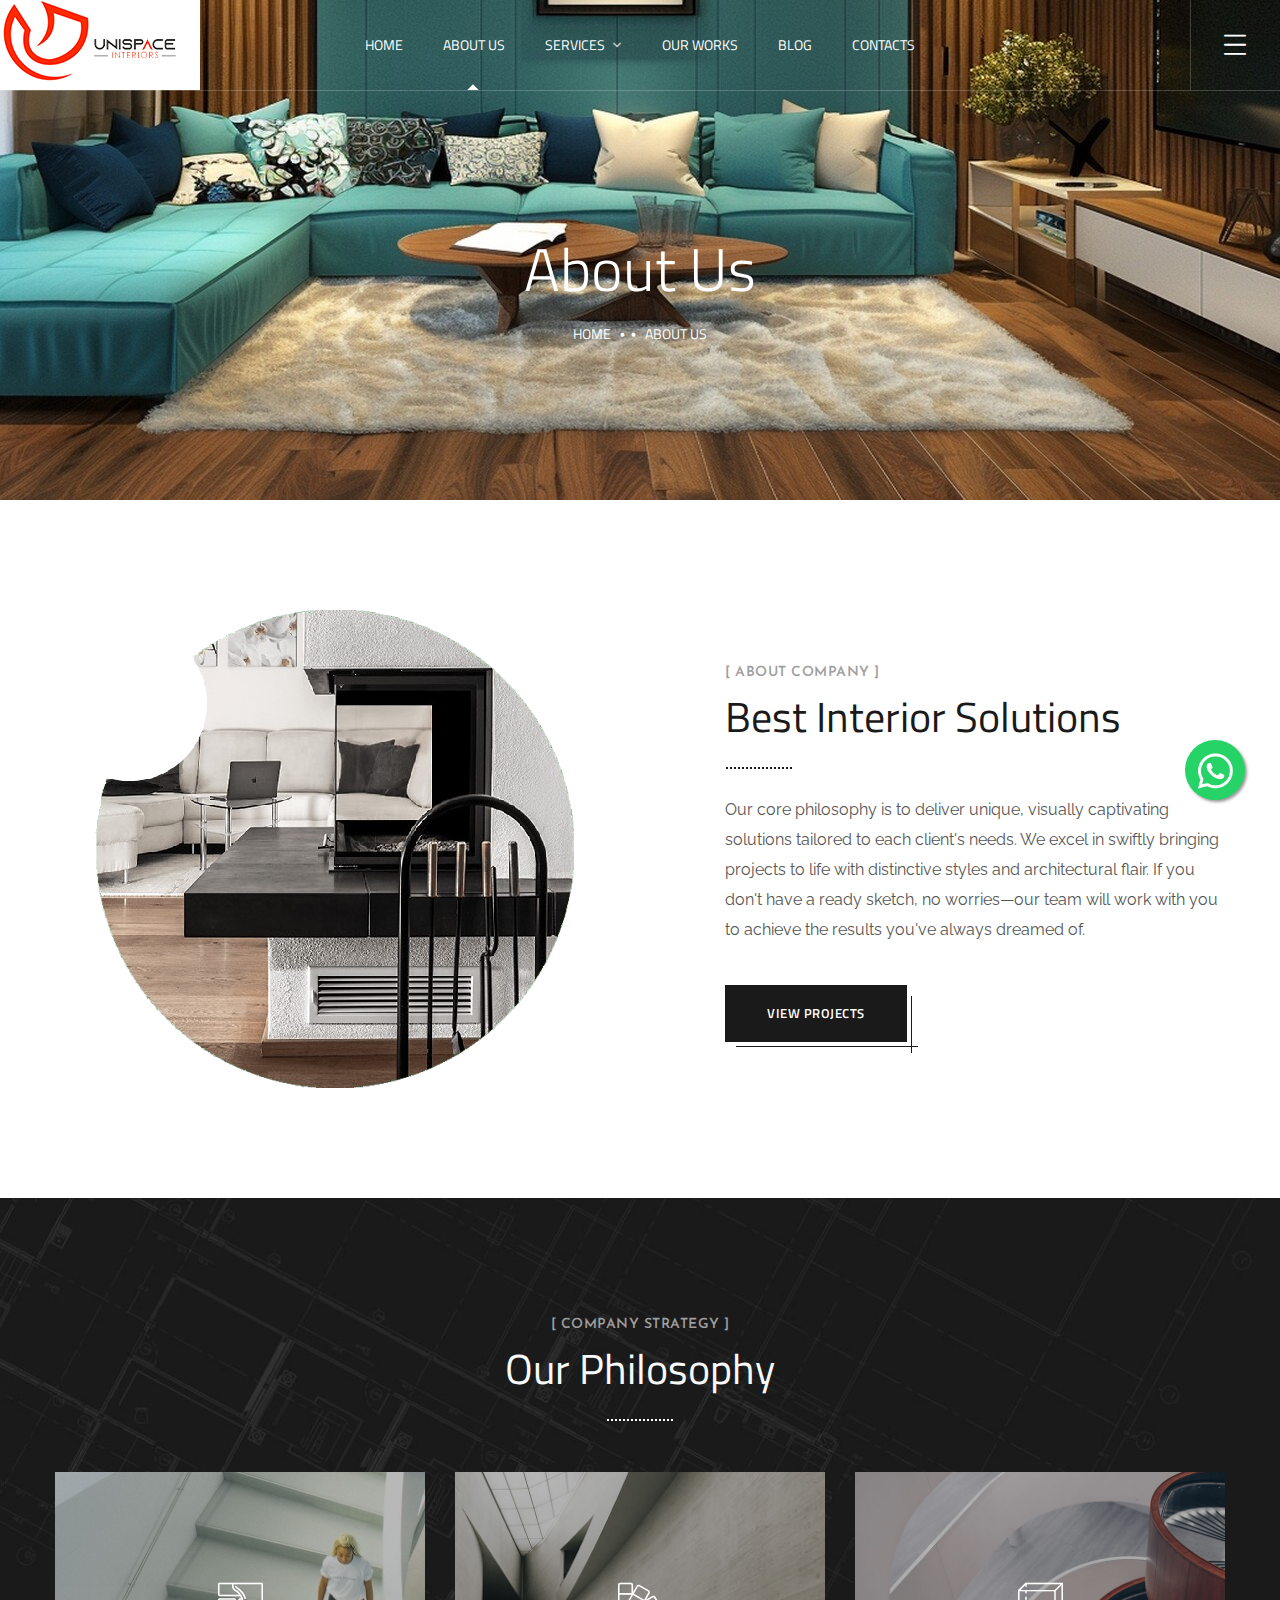
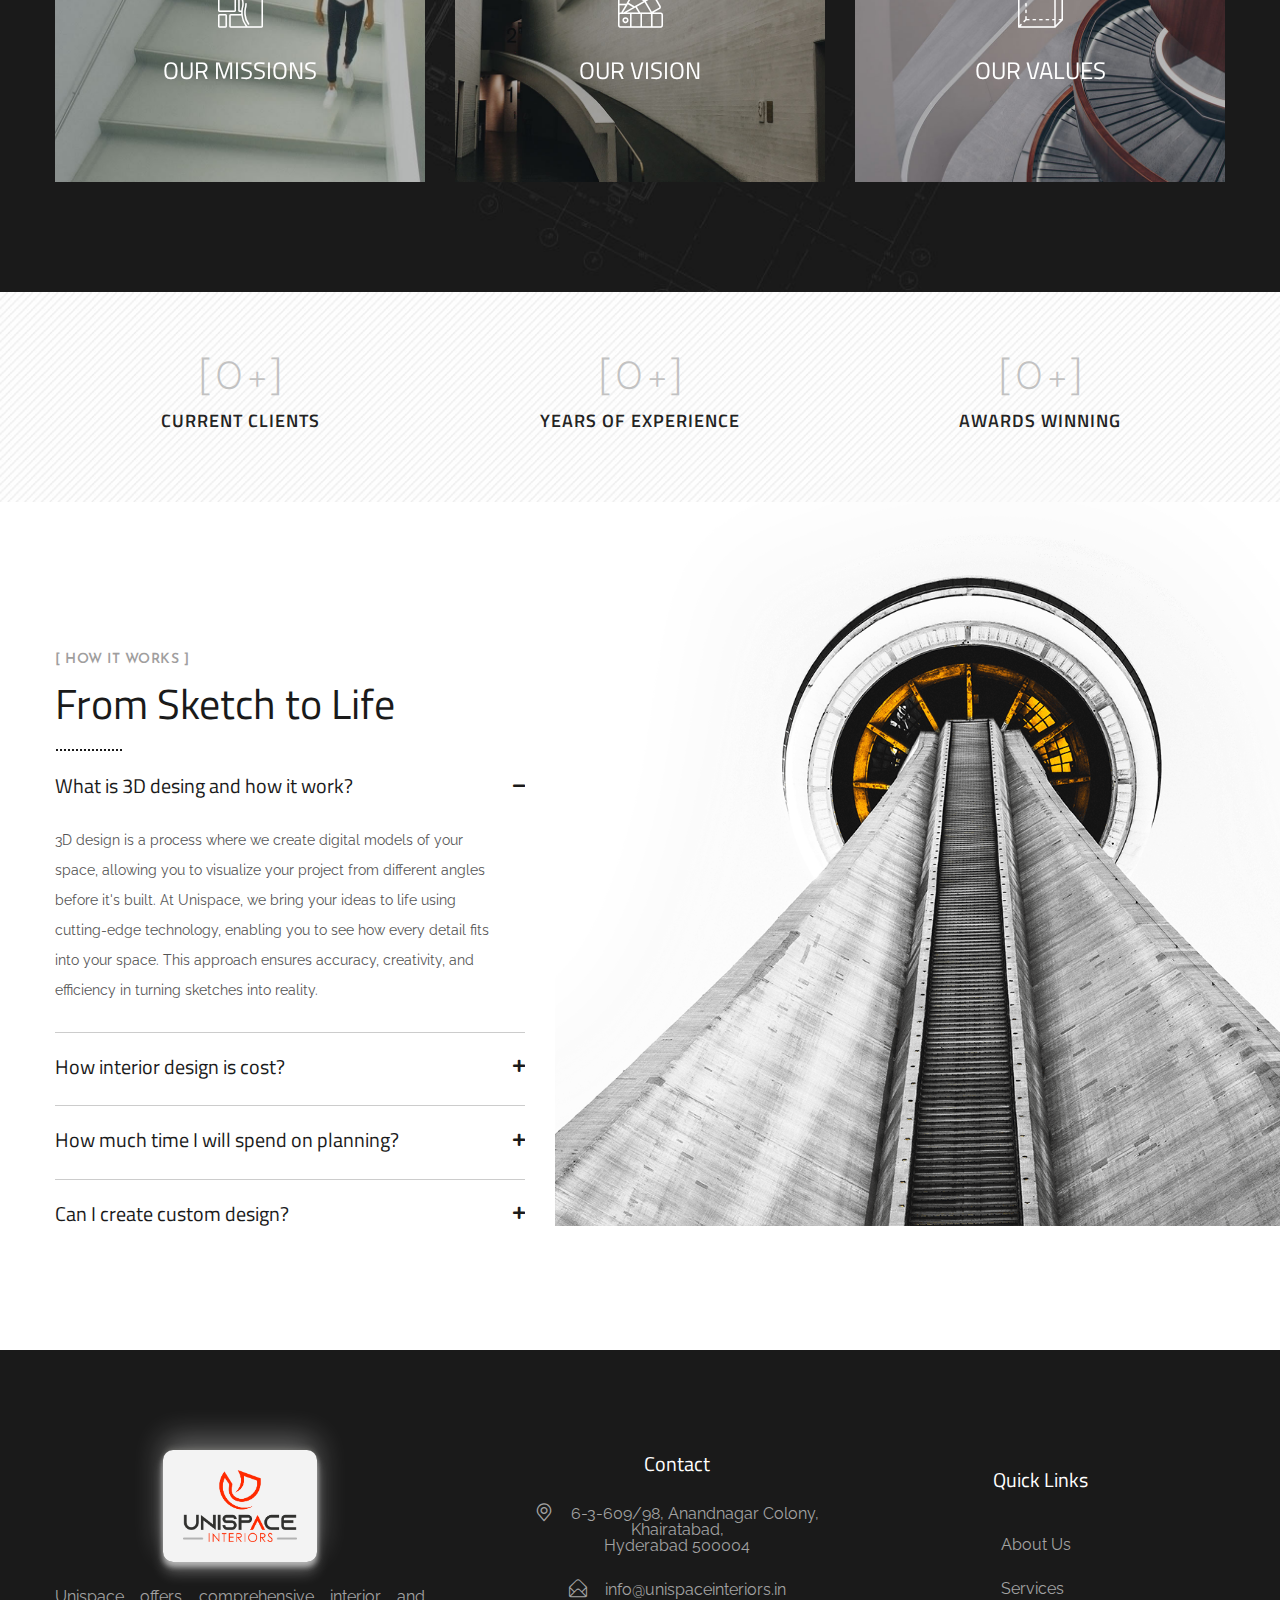
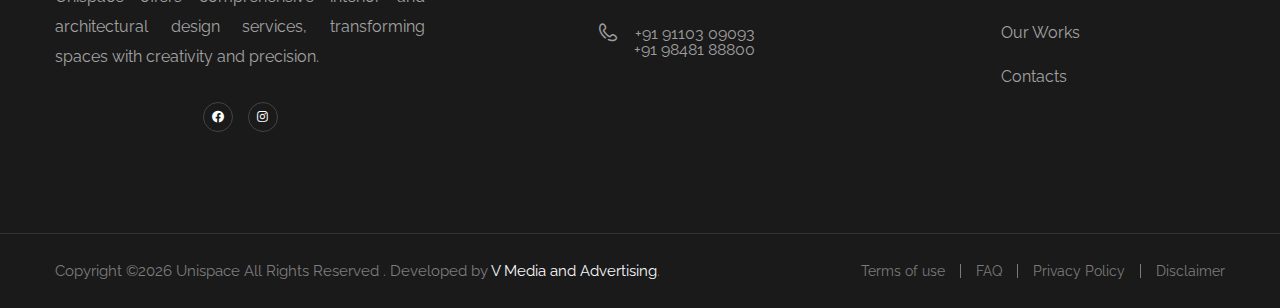
==== commit 7fb188c4: "Update about-us.html" ====
--- a/about-us.html
+++ b/about-us.html
@@ -469,7 +469,7 @@
                         <ul class="footer-list">
                             <li class="footer-list-item">
                                 <span class="list-item-icon"><i class="ot-flaticon-place"></i></span>
-                                <span class="list-item-text">6-3-609/98,Anandnagar Colony,Khairatabad,Hyderabad 500004</span>
+                                <span class="list-item-text">6-3-609/98, Anandnagar Colony, Khairatabad,<br>Hyderabad 500004</span>
                             </li>
                             <li class="footer-list-item">
                                 <span class="list-item-icon"><i class="ot-flaticon-mail"></i></span>
@@ -545,4 +545,4 @@
         })(jQuery);
     </script>  
 </body>
-</html>+</html>
